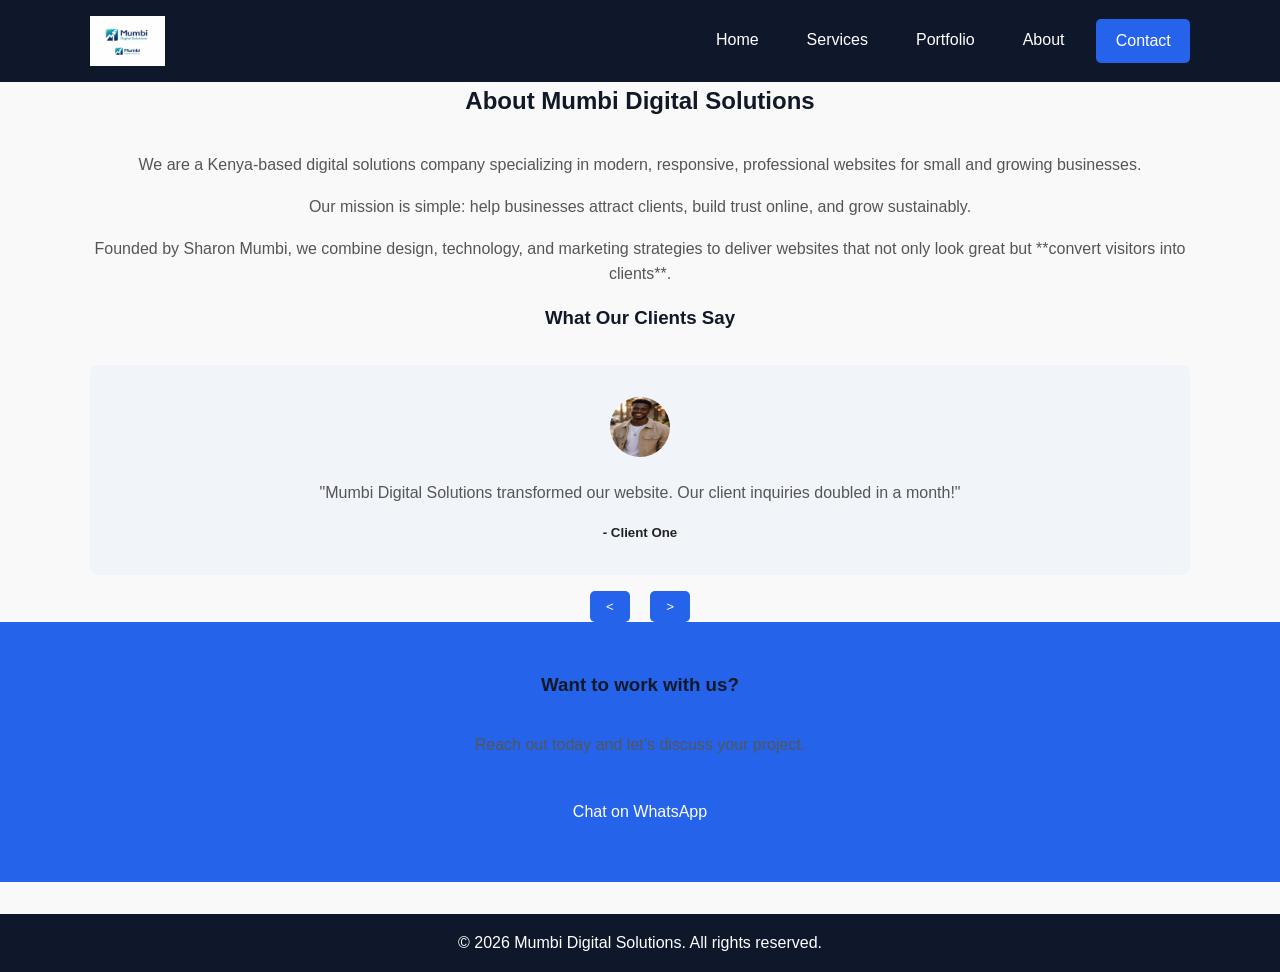
==== about.html @ a6c5daf5 "Add full static website for deployment" ====
<!DOCTYPE html>
<html lang="en">
<head>
  <meta charset="UTF-8">
  <meta name="viewport" content="width=device-width, initial-scale=1.0">
  <title>About Us | Mumbi Digital Solutions</title>
  <meta name="description" content="Learn more about Mumbi Digital Solutions, our mission, and how we help businesses attract clients with professional websites.">
  <link rel="stylesheet" href="assets/css/style.css">
</head>
<body>

  <!-- Header -->
  <header class="header">
    <div class="container">
      <h1 class="logo"><a href="index.html"><img src="assets/images/logo.png" alt="Mumbi Digital Solutions Logo"></a></h1>
      <nav>
        <a href="index.html">Home</a>
        <a href="services.html">Services</a>
        <a href="portfolio.html">Portfolio</a>
        <a href="about.html">About</a>
        <a href="contact.html" class="btn">Contact</a>
      </nav>
    </div>
  </header>

  <!-- About Section -->
  <section class="about">
    <div class="container">
      <h2>About Mumbi Digital Solutions</h2>
      <p>We are a Kenya-based digital solutions company specializing in modern, responsive, professional websites for small and growing businesses.</p>
      <p>Our mission is simple: help businesses attract clients, build trust online, and grow sustainably.</p>
      <p>Founded by Sharon Mumbi, we combine design, technology, and marketing strategies to deliver websites that not only look great but **convert visitors into clients**.</p>
    </div>
  </section>

  <!-- Testimonials Section -->
  <section class="testimonials">
    <div class="container">
      <h3>What Our Clients Say</h3>
      <div class="testimonial-slider">
        <div class="testimonial-slide">
          <img src="assets/images/kelvin.k.png" alt="Client Testimonial">
          <p>"Mumbi Digital Solutions transformed our website. Our client inquiries doubled in a month!"</p>
          <h5>- Client One</h5>
        </div>
        <div class="testimonial-slide">
          <img src="assets/images/Ann wanja.png" alt="Client Testimonial">
          <p>"Professional, fast, and exactly what we needed to grow our business online."</p>
          <h5>- Client Two</h5>
        </div>
        <div class="testimonial-slide">
          <img src="assets/images/Tamara tiara.jpg" alt="Client Testimonial">
          <p>"Highly recommended! Their website design helped us attract more customers immediately."</p>
          <h5>- Client Three</h5>
        </div>
      </div>
      <div class="testimonial-nav">
        <button class="prev-btn">&lt;</button>
        <button class="next-btn">&gt;</button>
      </div>
    </div>
  </section>

  <!-- CTA Section -->
  <section class="cta">
    <div class="container">
      <h3>Want to work with us?</h3>
      <p>Reach out today and let’s discuss your project.</p>
      <a href="https://wa.me/254755570096" target="_blank" class="btn btn-primary">Chat on WhatsApp</a>
    </div>
  </section>

  <!-- Footer -->
  <footer class="footer">
    <div class="container">
      <p>© 2026 Mumbi Digital Solutions. All rights reserved.</p>
    </div>
  </footer>

  <script src="assets/js/main.js"></script>
</body>
</html>
---- assets/css/style.css ----
/* ===== Reset & Global Styles ===== */
* {
  margin: 0;
  padding: 0;
  box-sizing: border-box;
  font-family: 'Arial', sans-serif;
}

body {
  line-height: 1.6;
  color: #222;
  background: #f9f9f9;
}

a {
  text-decoration: none;
  color: inherit;
}

.container {
  width: 90%;
  max-width: 1100px;
  margin: auto;
}

/* ===== Header ===== */
header {
  background: #0f172a;
  padding: 1rem 0;
}

header .container {
  display: flex;
  justify-content: space-between;
  align-items: center;
}

header .logo img {
  height: 50px;
  width: auto;
  display: block;
}

header nav {
  display: flex;
  gap: 1rem;
}

header nav a {
  color: #fff;
  padding: 0.5rem 1rem;
  transition: 0.3s;
}

header nav a:hover {
  background: #1e40af;
  border-radius: 5px;
}

/* ===== Buttons ===== */
.btn {
  padding: 0.6rem 1.2rem;
  background: #2563eb;
  color: #fff;
  border-radius: 5px;
  transition: 0.3s;
  display: inline-block;
}

.btn:hover {
  background: #1d4ed8;
}

/* ===== Hero Section ===== */
.modal {
  display: none;
  position: fixed;
  z-index: 999;
  left: 0;
  top: 0;
  width: 100%;
  height: 100%;
  overflow: auto;
  background-color: rgba(0,0,0,0.8);
}

.modal-content {
  margin: 10% auto;
  width: 80%;
  max-width: 800px;
  background: #000;
  padding: 1rem;
  border-radius: 8px;
}

.close {
  color: #fff;
  float: right;
  font-size: 2rem;
  cursor: pointer;
}


.hero {
  padding: 4rem 0;
  background: #f8fafc;
  text-align: center;
}

.hero h2 {
  font-size: 2.2rem;
  margin-bottom: 1rem;
}

.hero p {
  margin-bottom: 1.5rem;
  color: #555;
}

/* ===== Sections ===== */
section h2, section h3 {
  text-align: center;
  margin-bottom: 2rem;
  color: #111827;
}

section p {
  text-align: center;
  margin-bottom: 1rem;
  color: #555;
}

/* ===== Services ===== */
.services .service-grid {
  display: grid;
  grid-template-columns: repeat(auto-fit, minmax(250px, 1fr));
  gap: 1.5rem;
}

.services .service-card {
  background: #f1f5f9;
  padding: 1.5rem;
  border-radius: 8px;
  transition: transform 0.3s;
  text-align: center;
}

.services .service-card:hover {
  transform: translateY(-5px);
}

/* ===== Portfolio ===== */
.portfolio .portfolio-grid {
  display: grid;
  grid-template-columns: repeat(auto-fit, minmax(250px, 1fr));
  gap: 1.5rem;
}

.portfolio .portfolio-card {
  background: #fff;
  border-radius: 8px;
  overflow: hidden;
  text-align: center;
  box-shadow: 0 4px 8px rgba(0,0,0,0.05);
  transition: transform 0.3s;
}

.portfolio .portfolio-card img {
  width: 100%;
  display: block;
}

.portfolio .portfolio-card:hover {
  transform: translateY(-5px);
}

/* Testimonials Slider */
.testimonial-slider {
  display: flex;
  overflow: hidden;
  scroll-behavior: smooth;
}

.testimonial-slide {
  min-width: 100%;
  flex-shrink: 0;
  background: #f1f5f9;
  padding: 2rem;
  border-radius: 8px;
  margin-right: 1rem;
  text-align: center;
  transition: transform 0.5s ease;
}

.testimonial-slide img {
  width: 60px;
  height: 60px;
  border-radius: 50%;
  margin-bottom: 1rem;
}

.testimonial-nav {
  text-align: center;
  margin-top: 1rem;
}

.testimonial-nav button {
  padding: 0.5rem 1rem;
  margin: 0 0.5rem;
  border: none;
  background: #2563eb;
  color: #fff;
  border-radius: 5px;
  cursor: pointer;
}

.testimonial-nav button:hover {
  background: #1d4ed8;
}


/* ===== CTA ===== */
.cta {
  background: #2563eb;
  color: #fff;
  padding: 3rem 0;
  text-align: center;
}

.cta a.btn {
  margin-top: 1rem;
}

/* ===== Contact Form ===== */
.contact-form {
  max-width: 600px;
  margin: 2rem auto 0;
  display: flex;
  flex-direction: column;
  gap: 1rem;
}

.contact-form input,
.contact-form textarea {
  padding: 0.8rem;
  border: 1px solid #ddd;
  border-radius: 5px;
  font-size: 1rem;
}

.contact-form button {
  align-self: flex-start;
}

/* ===== Footer ===== */
footer {
  background: #0f172a;
  color: #fff;
  text-align: center;
  padding: 1rem 0;
  margin-top: 2rem;
}

/* ===== Responsive ===== */
@media (max-width: 768px) {
  header .container {
    flex-direction: column;
    align-items: flex-start;
    gap: 1rem;
  }

  header nav {
    flex-wrap: wrap;
  }

  .hero h2 {
    font-size: 1.8rem;
  }
}
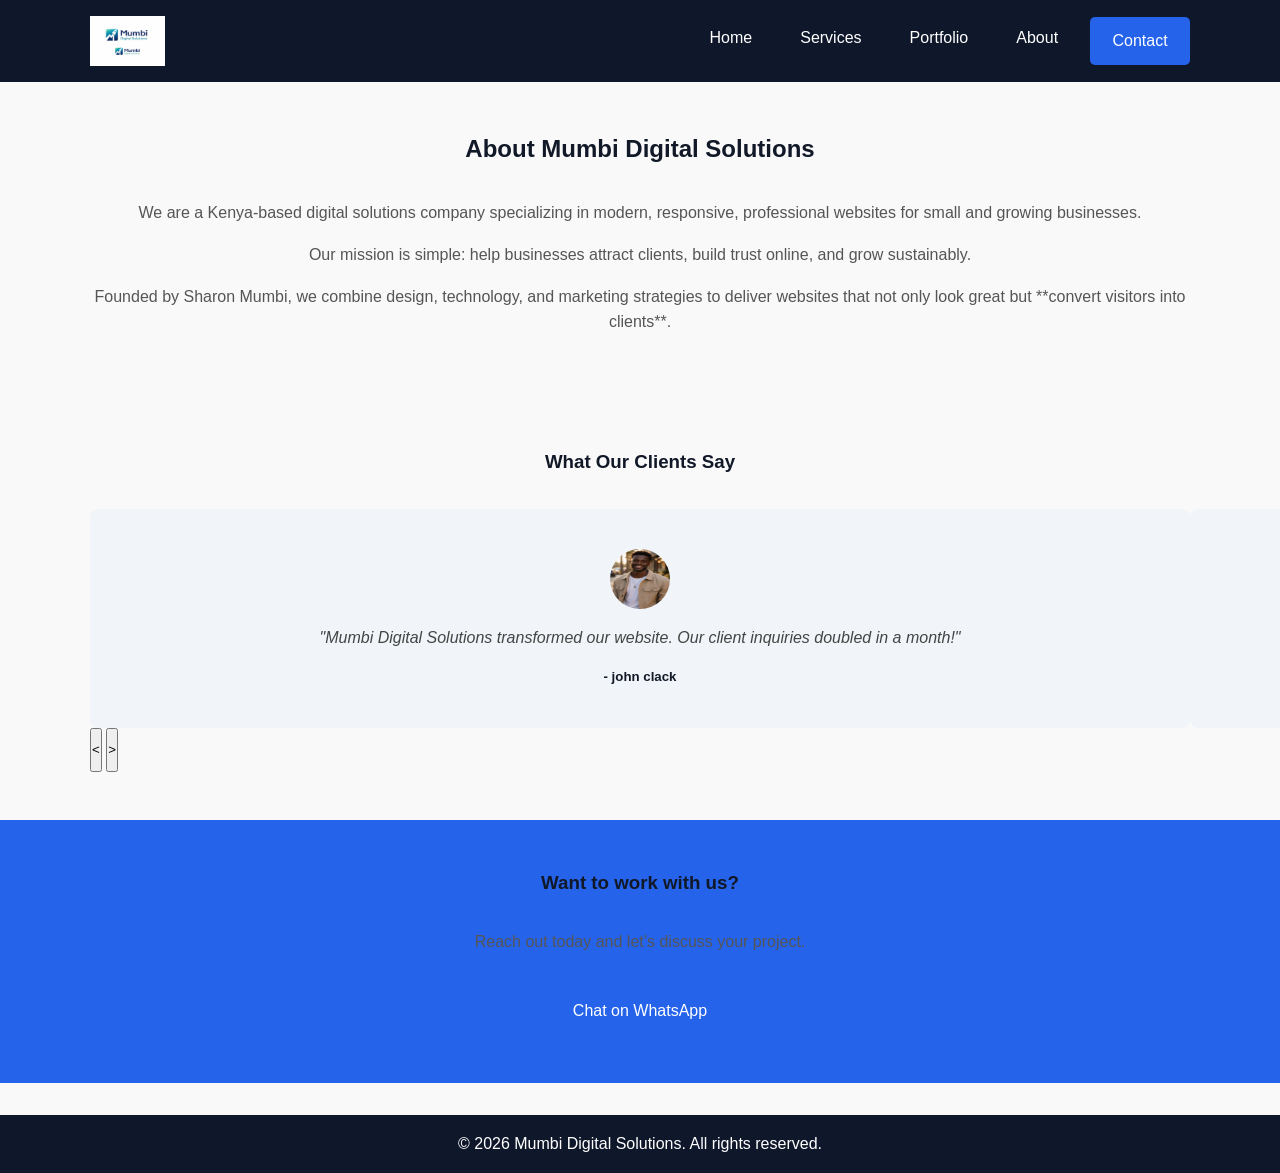
==== commit 8a5ec48f: "Improve mobile responsiveness, testimonial slider,contact form and update client names" ====
--- a/about.html
+++ b/about.html
@@ -41,17 +41,17 @@
         <div class="testimonial-slide">
           <img src="assets/images/kelvin.k.png" alt="Client Testimonial">
           <p>"Mumbi Digital Solutions transformed our website. Our client inquiries doubled in a month!"</p>
-          <h5>- Client One</h5>
+          <h5>- john clack</h5>
         </div>
         <div class="testimonial-slide">
           <img src="assets/images/Ann wanja.png" alt="Client Testimonial">
           <p>"Professional, fast, and exactly what we needed to grow our business online."</p>
-          <h5>- Client Two</h5>
+          <h5>- Christine Kally</h5>
         </div>
         <div class="testimonial-slide">
           <img src="assets/images/Tamara tiara.jpg" alt="Client Testimonial">
           <p>"Highly recommended! Their website design helped us attract more customers immediately."</p>
-          <h5>- Client Three</h5>
+          <h5>- Ann Wanja</h5>
         </div>
       </div>
       <div class="testimonial-nav">
--- a/assets/css/style.css
+++ b/assets/css/style.css
@@ -1,4 +1,6 @@
-/* ===== Reset & Global Styles ===== */
+/* =====================================================
+   Reset & Global Styles
+===================================================== */
 * {
   margin: 0;
   padding: 0;
@@ -10,6 +12,7 @@
   line-height: 1.6;
   color: #222;
   background: #f9f9f9;
+  overflow-x: hidden;
 }
 
 a {
@@ -17,13 +20,29 @@
   color: inherit;
 }
 
+img {
+  max-width: 100%;
+  height: auto;
+  display: block;
+}
+
+a,
+button {
+  min-height: 44px;
+}
+
+/* =====================================================
+   Layout Container
+===================================================== */
 .container {
   width: 90%;
   max-width: 1100px;
   margin: auto;
 }
 
-/* ===== Header ===== */
+/* =====================================================
+   Header
+===================================================== */
 header {
   background: #0f172a;
   padding: 1rem 0;
@@ -38,7 +57,6 @@
 header .logo img {
   height: 50px;
   width: auto;
-  display: block;
 }
 
 header nav {
@@ -49,45 +67,48 @@
 header nav a {
   color: #fff;
   padding: 0.5rem 1rem;
-  transition: 0.3s;
+  border-radius: 5px;
+  transition: background 0.3s;
 }
 
 header nav a:hover {
   background: #1e40af;
+}
+
+/* =====================================================
+   Buttons
+===================================================== */
+.btn {
+  padding: 0.7rem 1.4rem;
+  background: #2563eb;
+  color: #fff;
   border-radius: 5px;
-}
-
-/* ===== Buttons ===== */
-.btn {
-  padding: 0.6rem 1.2rem;
-  background: #2563eb;
-  color: #fff;
-  border-radius: 5px;
-  transition: 0.3s;
+  transition: background 0.3s;
   display: inline-block;
+  text-align: center;
 }
 
 .btn:hover {
   background: #1d4ed8;
 }
 
-/* ===== Hero Section ===== */
+/* =====================================================
+   Modal
+===================================================== */
 .modal {
   display: none;
   position: fixed;
+  inset: 0;
   z-index: 999;
-  left: 0;
-  top: 0;
-  width: 100%;
-  height: 100%;
-  overflow: auto;
-  background-color: rgba(0,0,0,0.8);
+  background-color: rgba(0, 0, 0, 0.8);
 }
 
 .modal-content {
   margin: 10% auto;
-  width: 80%;
+  width: 90%;
   max-width: 800px;
+  max-height: 80vh;
+  overflow-y: auto;
   background: #000;
   padding: 1rem;
   border-radius: 8px;
@@ -100,7 +121,9 @@
   cursor: pointer;
 }
 
-
+/* =====================================================
+   Hero Section
+===================================================== */
 .hero {
   padding: 4rem 0;
   background: #f8fafc;
@@ -117,8 +140,15 @@
   color: #555;
 }
 
-/* ===== Sections ===== */
-section h2, section h3 {
+/* =====================================================
+   Section Defaults
+===================================================== */
+section {
+  padding: 3rem 0;
+}
+
+section h2,
+section h3 {
   text-align: center;
   margin-bottom: 2rem;
   color: #111827;
@@ -130,7 +160,9 @@
   color: #555;
 }
 
-/* ===== Services ===== */
+/* =====================================================
+   Services
+===================================================== */
 .services .service-grid {
   display: grid;
   grid-template-columns: repeat(auto-fit, minmax(250px, 1fr));
@@ -141,15 +173,17 @@
   background: #f1f5f9;
   padding: 1.5rem;
   border-radius: 8px;
+  text-align: center;
   transition: transform 0.3s;
-  text-align: center;
 }
 
 .services .service-card:hover {
   transform: translateY(-5px);
 }
 
-/* ===== Portfolio ===== */
+/* =====================================================
+   Portfolio
+===================================================== */
 .portfolio .portfolio-grid {
   display: grid;
   grid-template-columns: repeat(auto-fit, minmax(250px, 1fr));
@@ -161,65 +195,58 @@
   border-radius: 8px;
   overflow: hidden;
   text-align: center;
-  box-shadow: 0 4px 8px rgba(0,0,0,0.05);
+  box-shadow: 0 4px 8px rgba(0, 0, 0, 0.05);
   transition: transform 0.3s;
-}
-
-.portfolio .portfolio-card img {
-  width: 100%;
-  display: block;
 }
 
 .portfolio .portfolio-card:hover {
   transform: translateY(-5px);
 }
 
-/* Testimonials Slider */
+\/* =====================================================
+   Testimonials
+===================================================== */
+.testimonials {
+  overflow: hidden;
+}
+
 .testimonial-slider {
   display: flex;
-  overflow: hidden;
-  scroll-behavior: smooth;
+  width: 100%;
+  transition: transform 0.6s ease-in-out;
 }
 
 .testimonial-slide {
   min-width: 100%;
   flex-shrink: 0;
   background: #f1f5f9;
-  padding: 2rem;
+  padding: 2.5rem 2rem;
   border-radius: 8px;
-  margin-right: 1rem;
-  text-align: center;
-  transition: transform 0.5s ease;
+  text-align: center;
 }
 
 .testimonial-slide img {
   width: 60px;
   height: 60px;
   border-radius: 50%;
+  margin: 0 auto 1rem;
+}
+
+.testimonial-slide p {
+  font-style: italic;
+  color: #444;
   margin-bottom: 1rem;
 }
 
-.testimonial-nav {
-  text-align: center;
-  margin-top: 1rem;
-}
-
-.testimonial-nav button {
-  padding: 0.5rem 1rem;
-  margin: 0 0.5rem;
-  border: none;
-  background: #2563eb;
-  color: #fff;
-  border-radius: 5px;
-  cursor: pointer;
-}
-
-.testimonial-nav button:hover {
-  background: #1d4ed8;
-}
-
-
-/* ===== CTA ===== */
+.testimonial-slide h5 {
+  color: #111827;
+  font-weight: 600;
+}
+
+
+/* =====================================================
+   CTA
+===================================================== */
 .cta {
   background: #2563eb;
   color: #fff;
@@ -227,11 +254,13 @@
   text-align: center;
 }
 
-.cta a.btn {
+.cta .btn {
   margin-top: 1rem;
 }
 
-/* ===== Contact Form ===== */
+/* =====================================================
+   Contact Form
+===================================================== */
 .contact-form {
   max-width: 600px;
   margin: 2rem auto 0;
@@ -242,7 +271,7 @@
 
 .contact-form input,
 .contact-form textarea {
-  padding: 0.8rem;
+  padding: 0.9rem;
   border: 1px solid #ddd;
   border-radius: 5px;
   font-size: 1rem;
@@ -252,7 +281,9 @@
   align-self: flex-start;
 }
 
-/* ===== Footer ===== */
+/* =====================================================
+   Footer
+===================================================== */
 footer {
   background: #0f172a;
   color: #fff;
@@ -261,19 +292,54 @@
   margin-top: 2rem;
 }
 
-/* ===== Responsive ===== */
+/* =====================================================
+   Mobile Responsive
+===================================================== */
 @media (max-width: 768px) {
+
   header .container {
     flex-direction: column;
-    align-items: flex-start;
     gap: 1rem;
+    text-align: center;
   }
 
   header nav {
-    flex-wrap: wrap;
+    width: 100%;
+    flex-direction: column;
+    gap: 0.5rem;
+  }
+
+  header nav a {
+    width: 100%;
+  }
+
+  .hero {
+    padding: 3rem 1rem;
   }
 
   .hero h2 {
-    font-size: 1.8rem;
-  }
-}
+    font-size: 1.7rem;
+    line-height: 1.3;
+  }
+
+  .btn {
+    width: 100%;
+  }
+
+  section {
+    padding: 2rem 1rem;
+  }
+
+  .testimonial-slide {
+    padding: 1.5rem 1rem;
+  }
+
+  .contact-form {
+    padding: 0 1rem;
+  }
+
+  .contact-form button {
+    width: 100%;
+    align-self: stretch;
+  }
+}
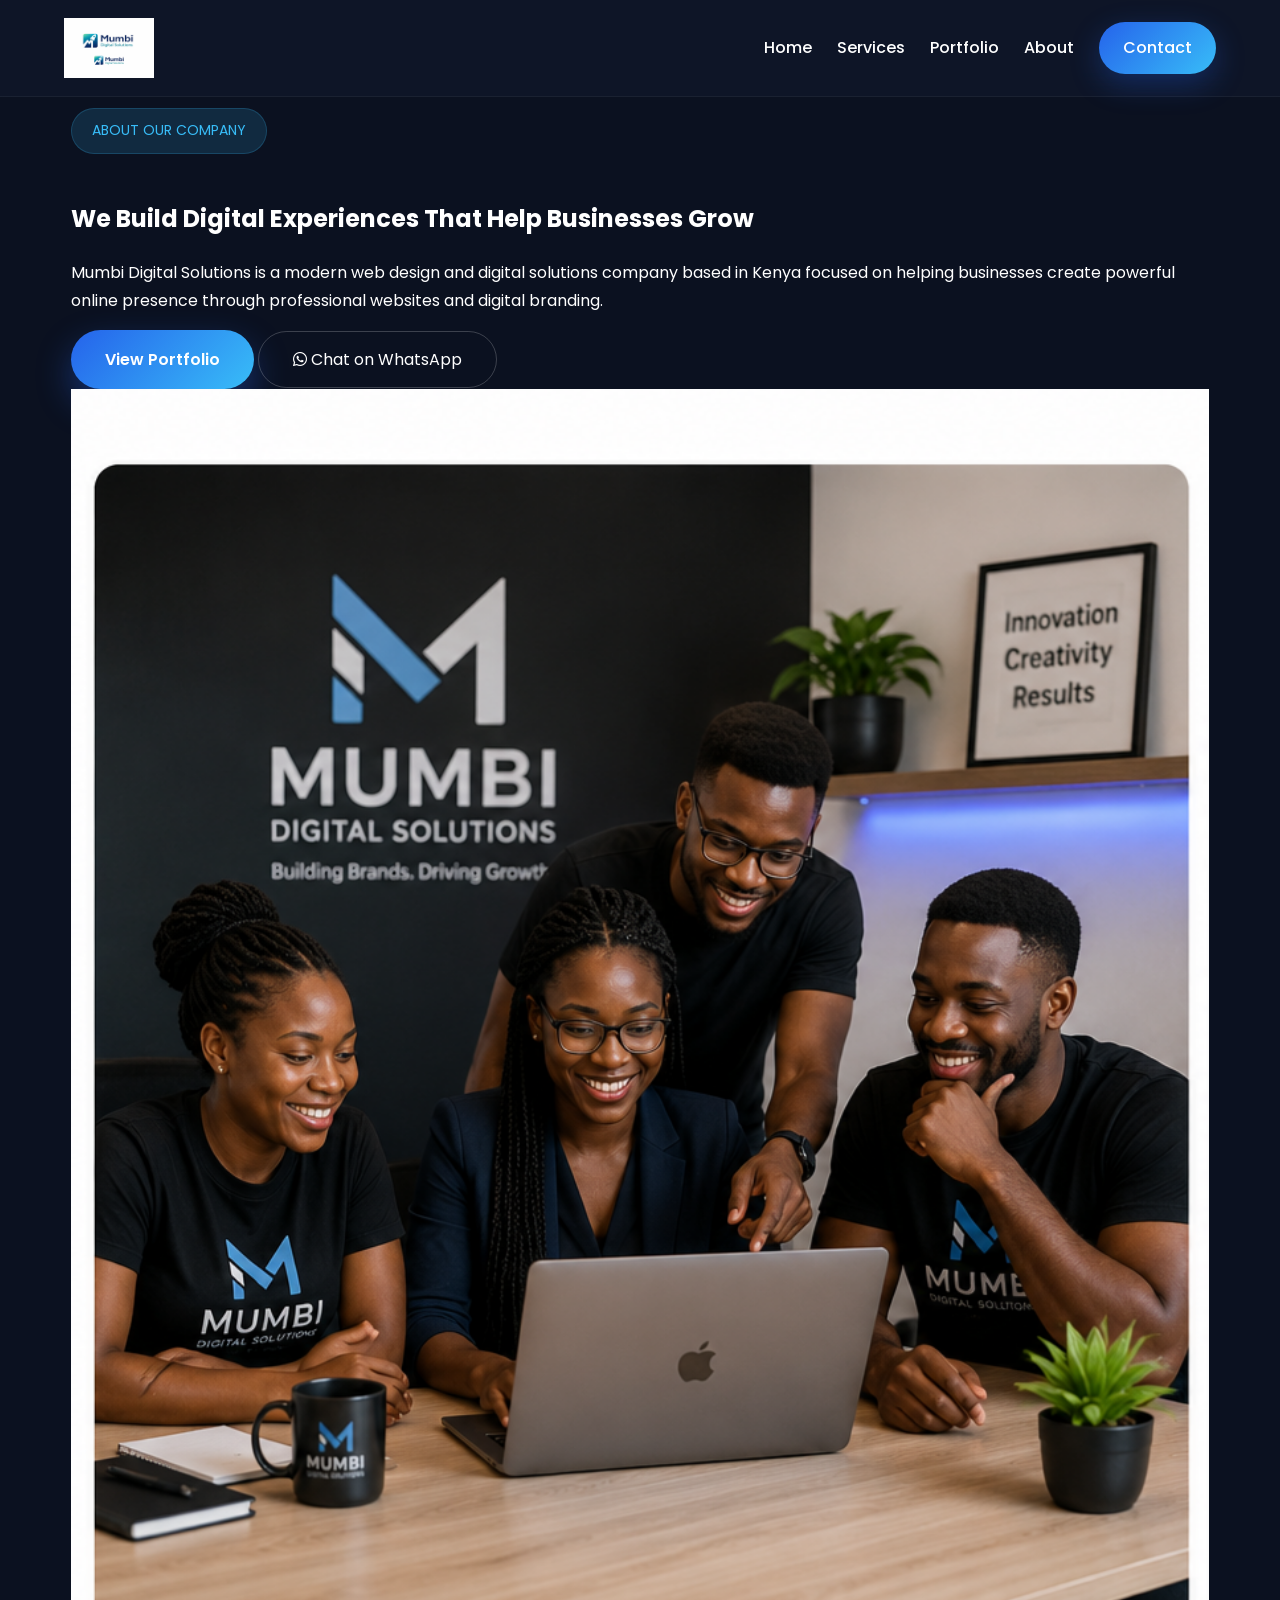
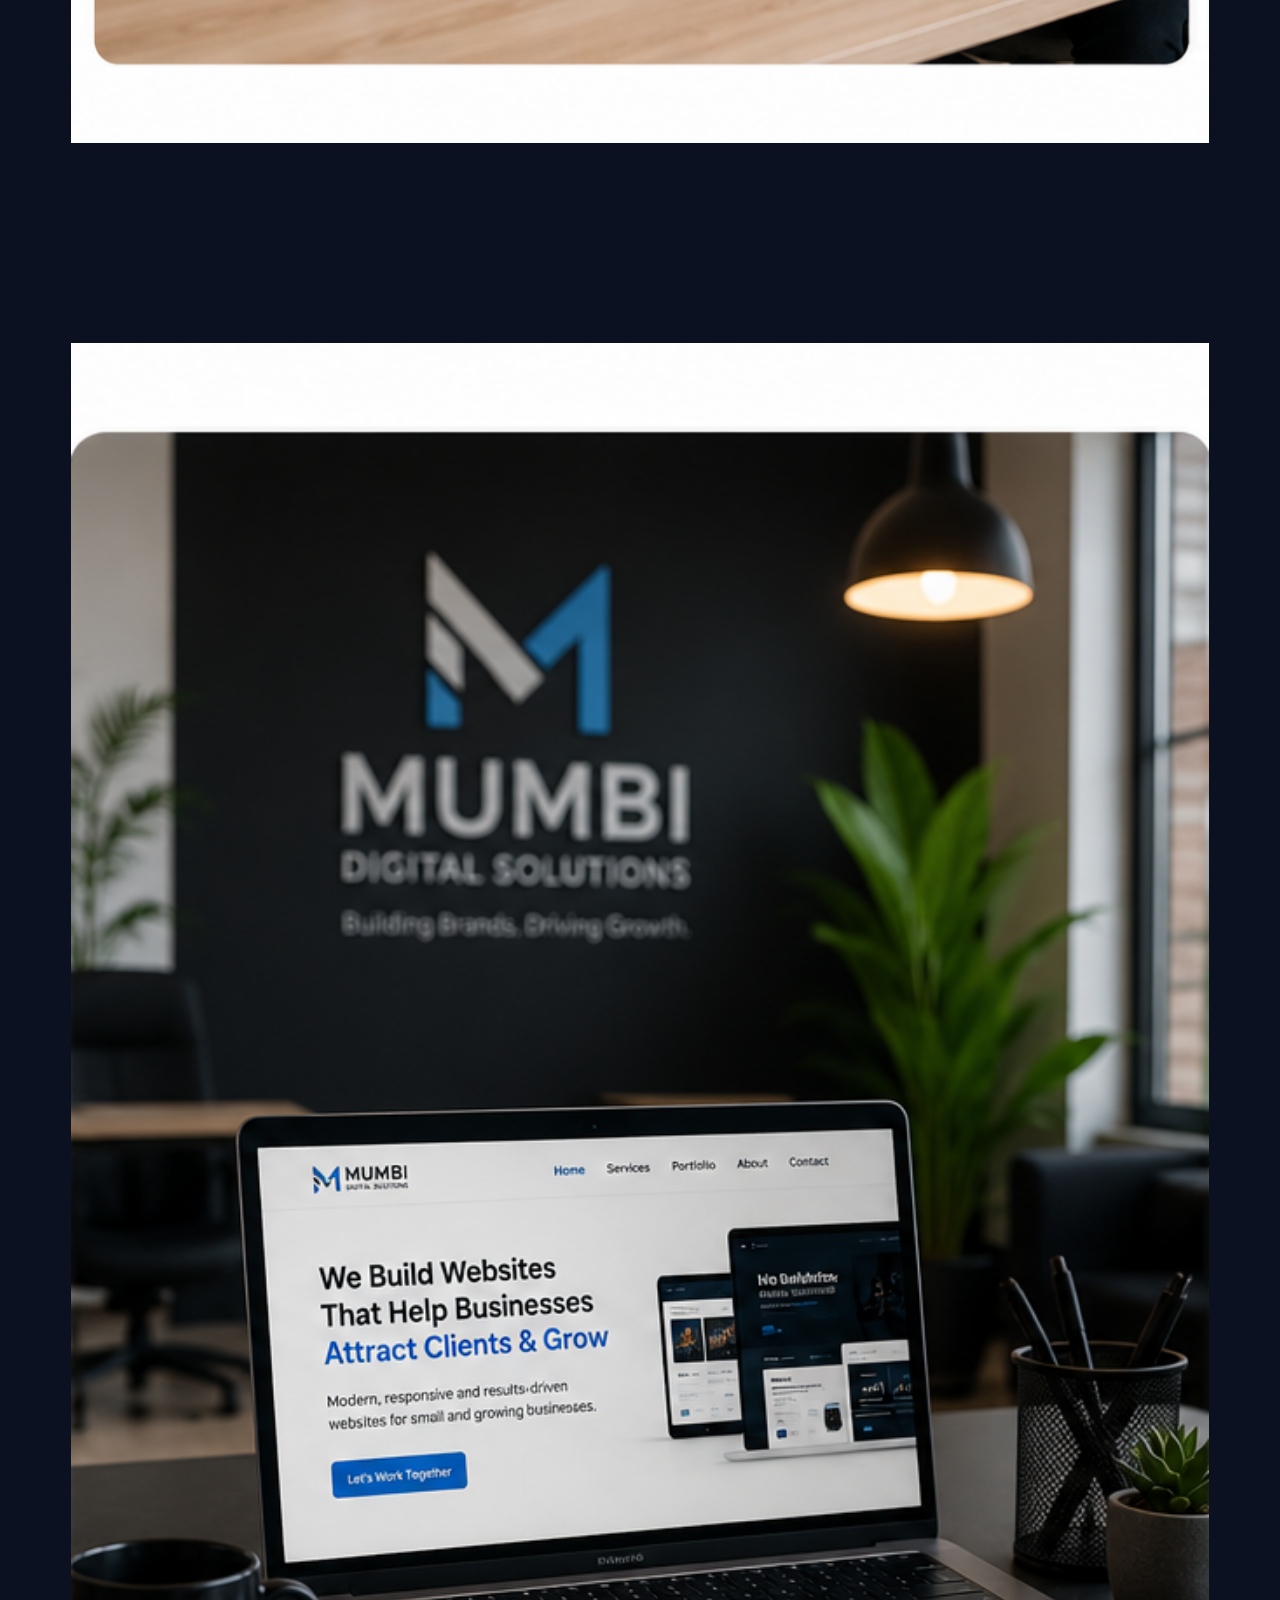
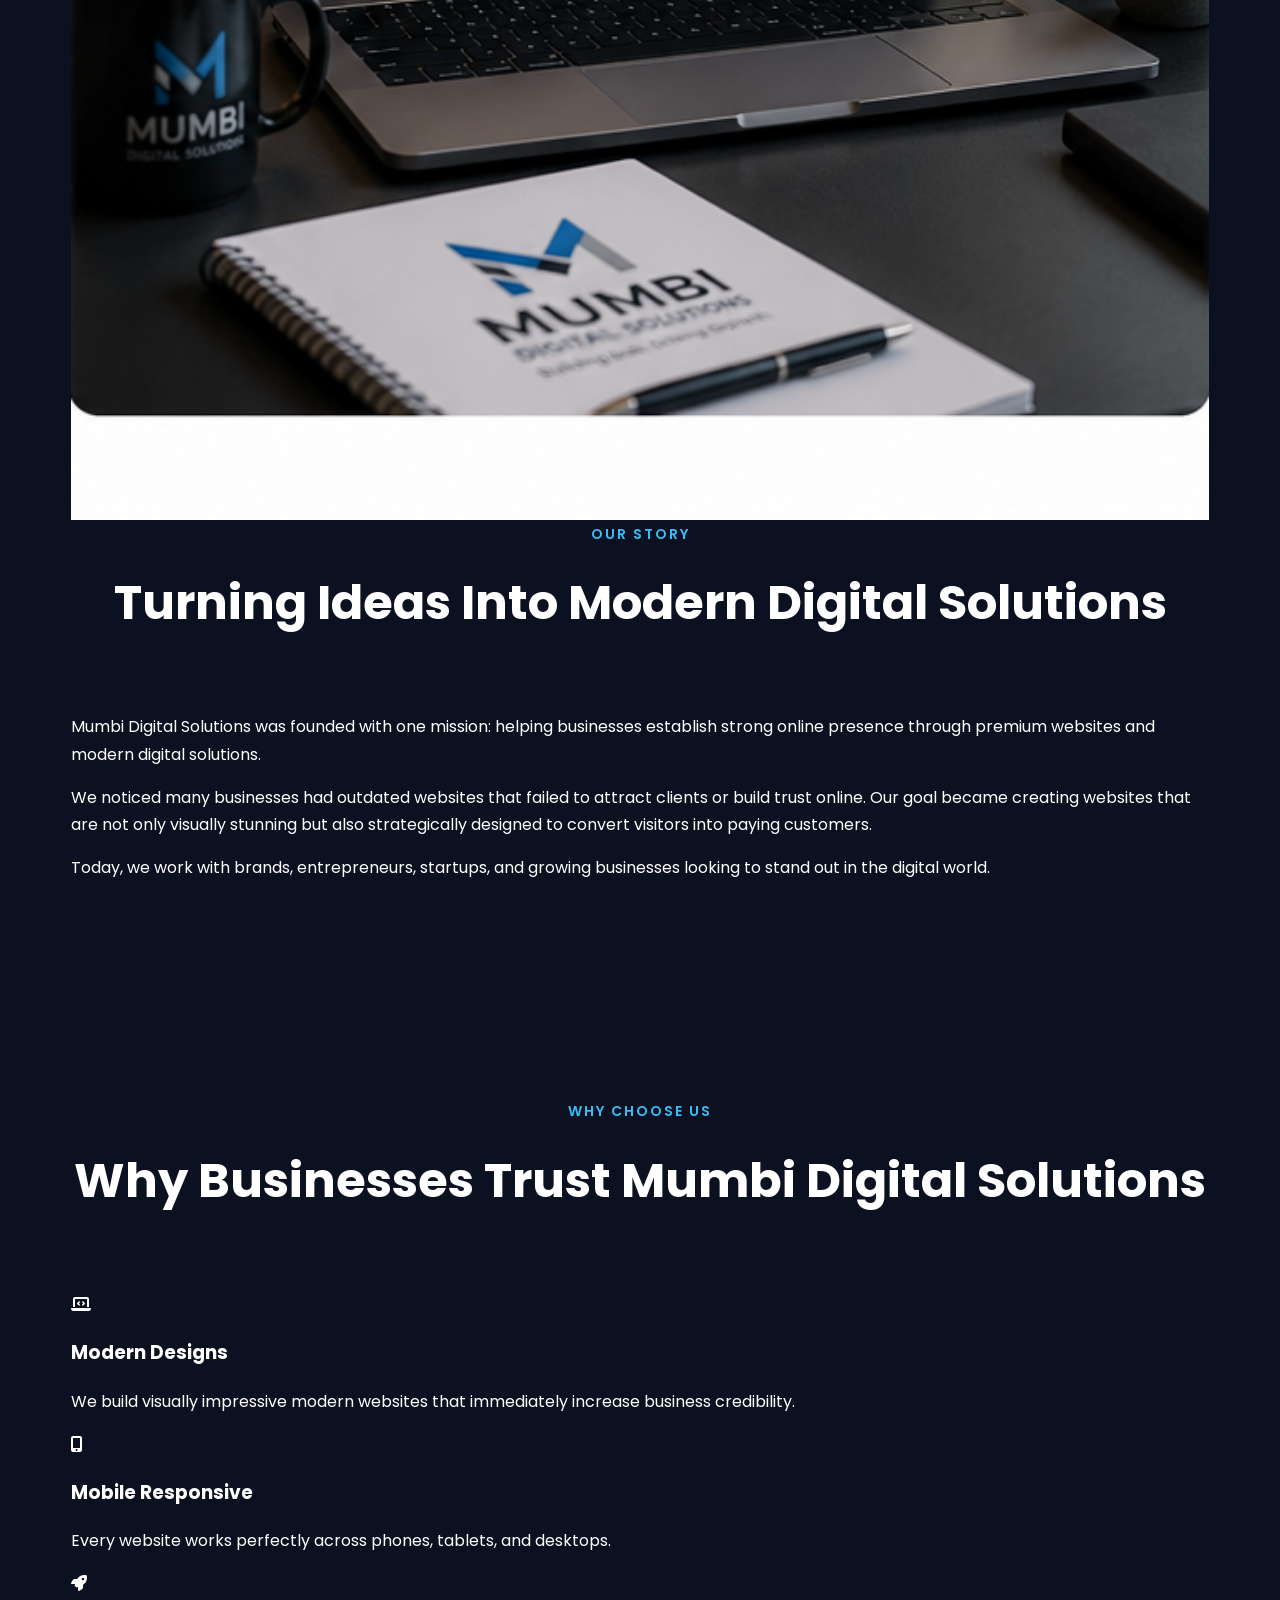
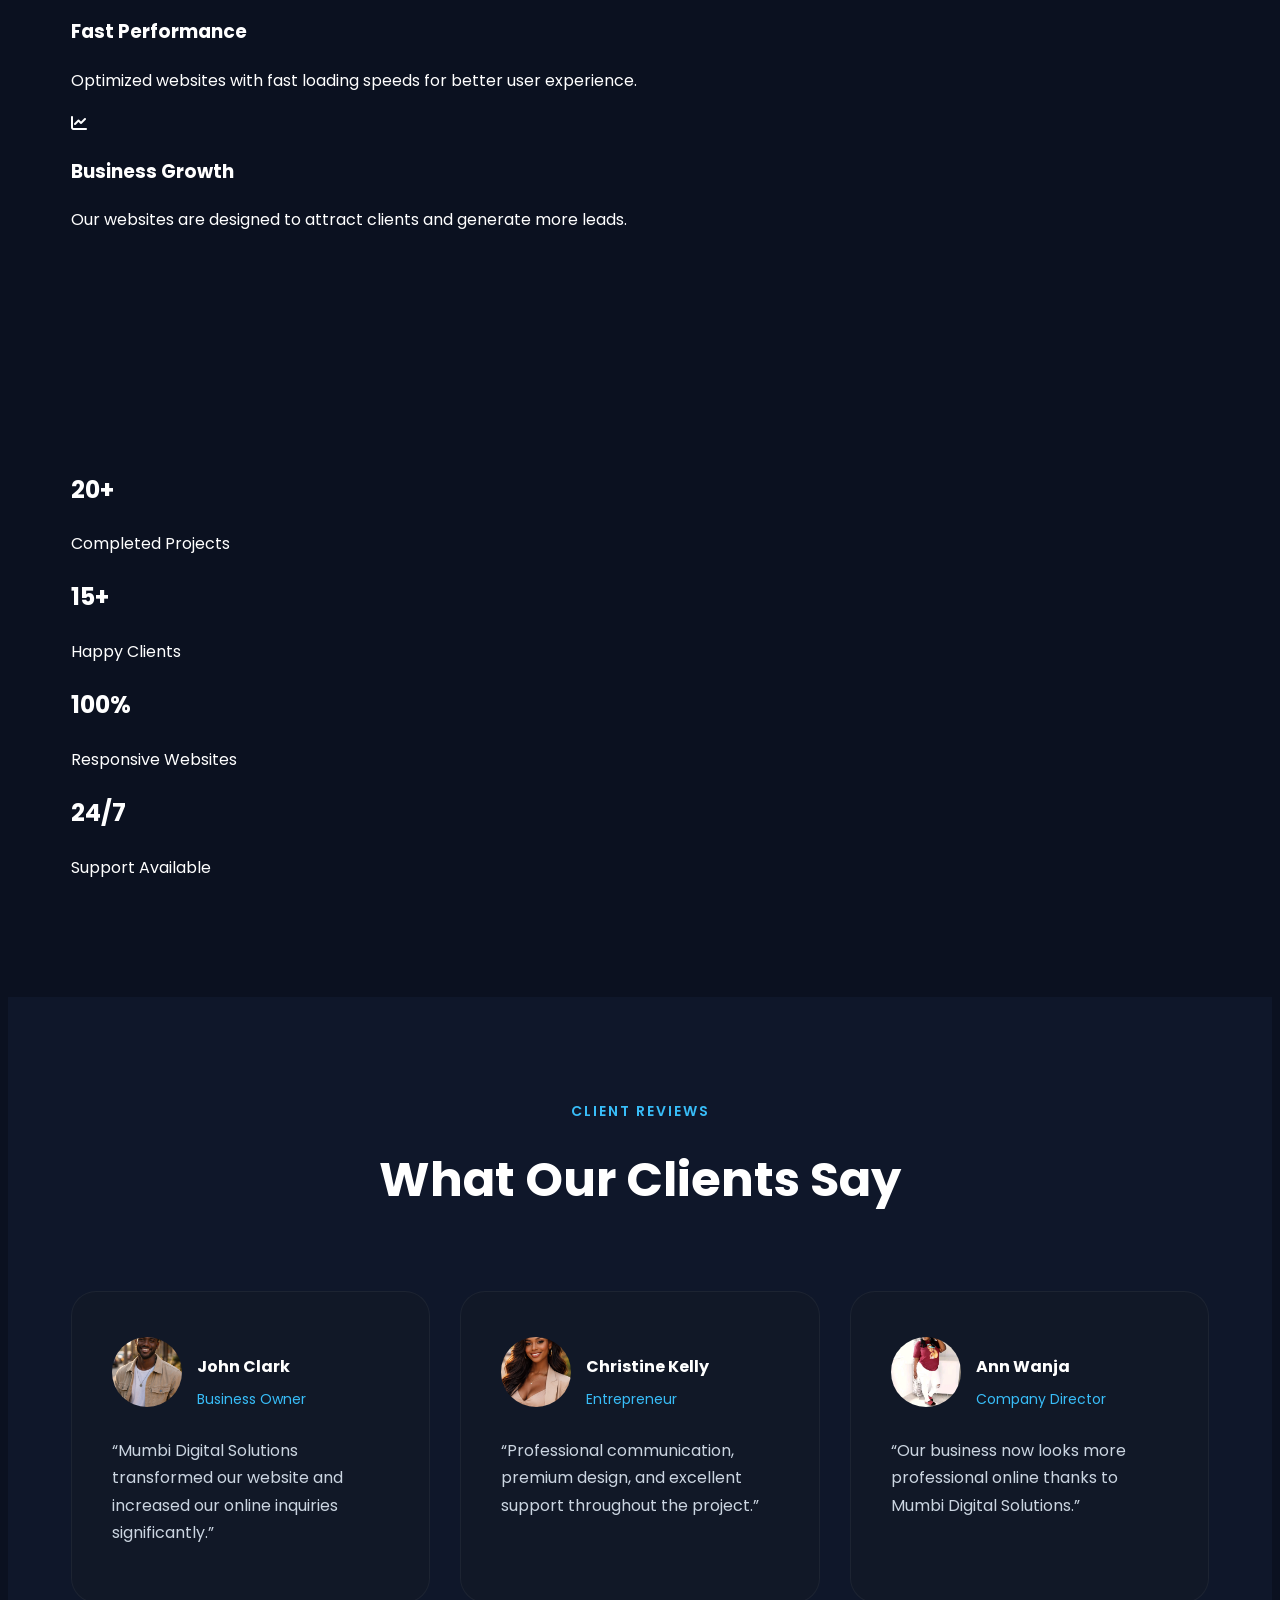
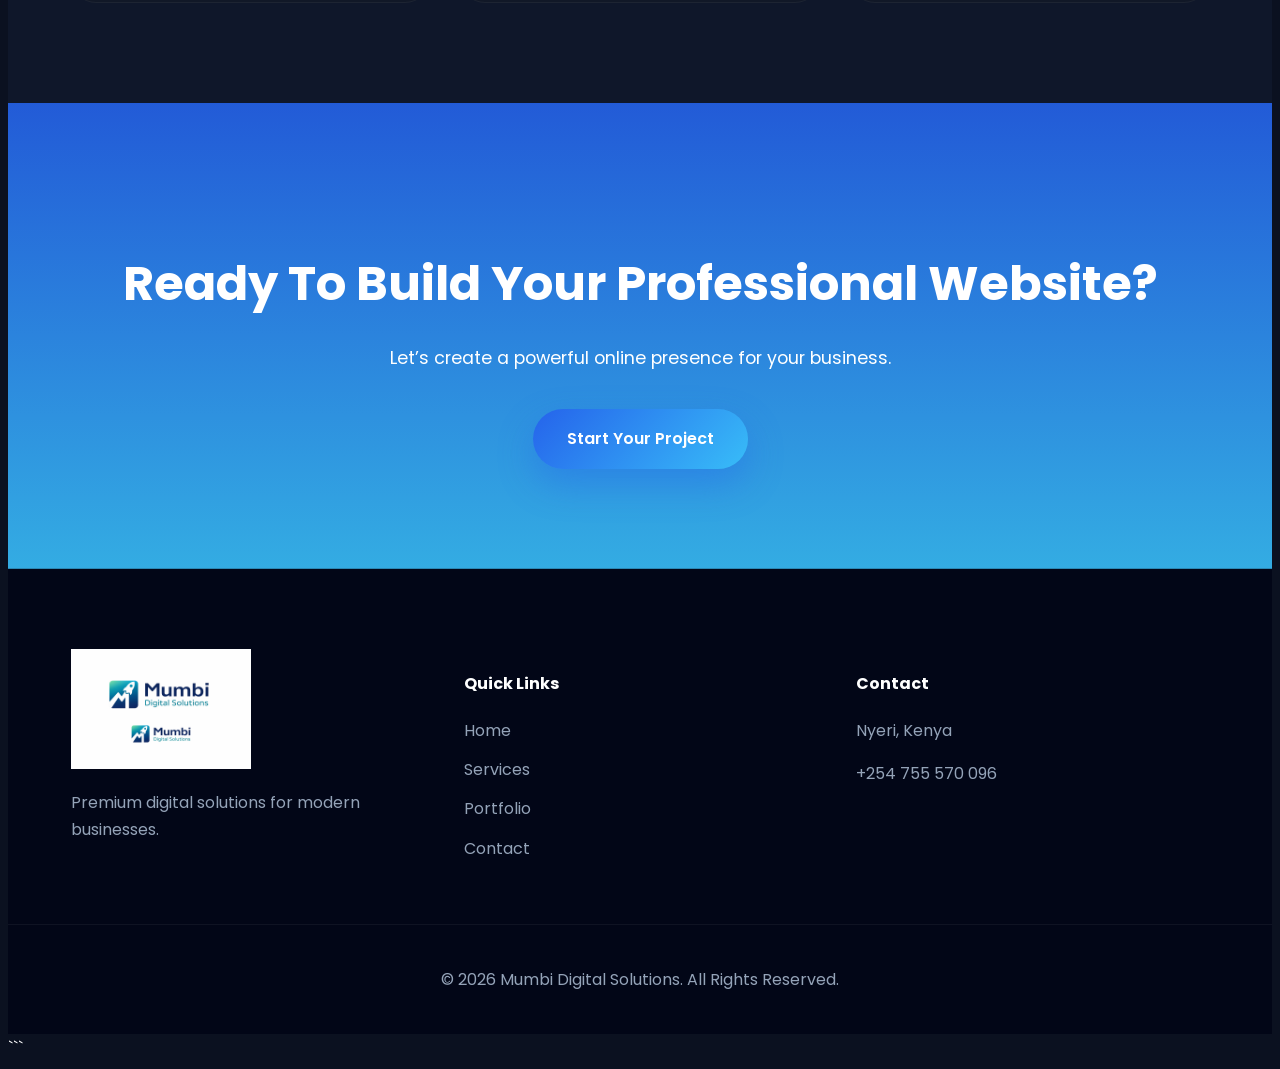
==== commit 59bde8ce: "Complete premium redesign for Mumbi Digital Solutions website" ====
--- a/about.html
+++ b/about.html
@@ -1,82 +1,444 @@
 <!DOCTYPE html>
 <html lang="en">
 <head>
+
   <meta charset="UTF-8">
   <meta name="viewport" content="width=device-width, initial-scale=1.0">
+
   <title>About Us | Mumbi Digital Solutions</title>
-  <meta name="description" content="Learn more about Mumbi Digital Solutions, our mission, and how we help businesses attract clients with professional websites.">
+
+  <meta name="description"
+  content="Learn more about Mumbi Digital Solutions — a modern digital agency helping businesses grow with premium websites and digital solutions.">
+
+  <!-- CSS -->
   <link rel="stylesheet" href="assets/css/style.css">
+
+  <!-- Google Fonts -->
+  <link rel="preconnect" href="https://fonts.googleapis.com">
+  <link rel="preconnect" href="https://fonts.gstatic.com" crossorigin>
+
+  <link href="https://fonts.googleapis.com/css2?family=Poppins:wght@300;400;500;600;700;800&display=swap" rel="stylesheet">
+
+  <!-- Font Awesome -->
+  <link rel="stylesheet"
+  href="https://cdnjs.cloudflare.com/ajax/libs/font-awesome/6.5.1/css/all.min.css">
+
 </head>
+
 <body>
 
-  <!-- Header -->
-  <header class="header">
-    <div class="container">
-      <h1 class="logo"><a href="index.html"><img src="assets/images/logo.png" alt="Mumbi Digital Solutions Logo"></a></h1>
-      <nav>
-        <a href="index.html">Home</a>
-        <a href="services.html">Services</a>
-        <a href="portfolio.html">Portfolio</a>
-        <a href="about.html">About</a>
-        <a href="contact.html" class="btn">Contact</a>
-      </nav>
-    </div>
-  </header>
-
-  <!-- About Section -->
-  <section class="about">
-    <div class="container">
-      <h2>About Mumbi Digital Solutions</h2>
-      <p>We are a Kenya-based digital solutions company specializing in modern, responsive, professional websites for small and growing businesses.</p>
-      <p>Our mission is simple: help businesses attract clients, build trust online, and grow sustainably.</p>
-      <p>Founded by Sharon Mumbi, we combine design, technology, and marketing strategies to deliver websites that not only look great but **convert visitors into clients**.</p>
-    </div>
-  </section>
-
-  <!-- Testimonials Section -->
-  <section class="testimonials">
-    <div class="container">
-      <h3>What Our Clients Say</h3>
-      <div class="testimonial-slider">
-        <div class="testimonial-slide">
-          <img src="assets/images/kelvin.k.png" alt="Client Testimonial">
-          <p>"Mumbi Digital Solutions transformed our website. Our client inquiries doubled in a month!"</p>
-          <h5>- john clack</h5>
+<!-- ===================================================
+     HEADER
+=================================================== -->
+<header class="header">
+
+  <div class="container nav-container">
+
+    <div class="logo">
+      <a href="index.html">
+        <img src="assets/images/logo.png"
+        alt="Mumbi Digital Solutions Logo">
+      </a>
+    </div>
+
+    <nav class="navbar">
+      <a href="index.html">Home</a>
+      <a href="services.html">Services</a>
+      <a href="portfolio.html">Portfolio</a>
+      <a href="about.html" class="active">About</a>
+      <a href="contact.html" class="nav-btn">Contact</a>
+    </nav>
+
+  </div>
+
+</header>
+
+
+<!-- ===================================================
+     ABOUT HERO
+=================================================== -->
+<section class="about-hero">
+
+  <div class="container about-hero-content">
+
+    <div class="about-text">
+
+      <span class="hero-tag">
+        ABOUT OUR COMPANY
+      </span>
+
+      <h1>
+        We Build Digital Experiences
+        That Help Businesses Grow
+      </h1>
+
+      <p>
+        Mumbi Digital Solutions is a modern web design and digital solutions company based in Kenya focused on helping businesses create powerful online presence through professional websites and digital branding.
+      </p>
+
+      <div class="about-buttons">
+
+        <a href="portfolio.html" class="btn-primary">
+          View Portfolio
+        </a>
+
+        <a href="https://wa.me/254755570096"
+        target="_blank"
+        class="btn-secondary">
+
+          <i class="fa-brands fa-whatsapp"></i>
+          Chat on WhatsApp
+
+        </a>
+
+      </div>
+
+    </div>
+
+
+    <div class="about-image">
+      <img src="assets/images/imageB.png"
+      alt="About Mumbi Digital Solutions">
+    </div>
+
+  </div>
+
+</section>
+
+
+<!-- ===================================================
+     COMPANY STORY
+=================================================== -->
+<section class="company-story">
+
+  <div class="container story-container">
+
+    <div class="story-image">
+      <img src="assets/images/imageC.png"
+      alt="Mumbi Digital Solutions Team">
+    </div>
+
+
+    <div class="story-text">
+
+      <div class="section-title left-align">
+
+        <span>OUR STORY</span>
+
+        <h2>
+          Turning Ideas Into Modern Digital Solutions
+        </h2>
+
+      </div>
+
+      <p>
+        Mumbi Digital Solutions was founded with one mission:
+        helping businesses establish strong online presence through premium websites and modern digital solutions.
+      </p>
+
+      <p>
+        We noticed many businesses had outdated websites that failed to attract clients or build trust online. Our goal became creating websites that are not only visually stunning but also strategically designed to convert visitors into paying customers.
+      </p>
+
+      <p>
+        Today, we work with brands, entrepreneurs, startups, and growing businesses looking to stand out in the digital world.
+      </p>
+
+    </div>
+
+  </div>
+
+</section>
+
+
+<!-- ===================================================
+     WHY CHOOSE US
+=================================================== -->
+<section class="why-us">
+
+  <div class="container">
+
+    <div class="section-title">
+
+      <span>WHY CHOOSE US</span>
+
+      <h2>
+        Why Businesses Trust Mumbi Digital Solutions
+      </h2>
+
+    </div>
+
+
+    <div class="why-grid">
+
+      <!-- BOX 1 -->
+      <div class="why-card">
+
+        <i class="fa-solid fa-laptop-code"></i>
+
+        <h3>Modern Designs</h3>
+
+        <p>
+          We build visually impressive modern websites that immediately increase business credibility.
+        </p>
+
+      </div>
+
+
+      <!-- BOX 2 -->
+      <div class="why-card">
+
+        <i class="fa-solid fa-mobile-screen-button"></i>
+
+        <h3>Mobile Responsive</h3>
+
+        <p>
+          Every website works perfectly across phones, tablets, and desktops.
+        </p>
+
+      </div>
+
+
+      <!-- BOX 3 -->
+      <div class="why-card">
+
+        <i class="fa-solid fa-rocket"></i>
+
+        <h3>Fast Performance</h3>
+
+        <p>
+          Optimized websites with fast loading speeds for better user experience.
+        </p>
+
+      </div>
+
+
+      <!-- BOX 4 -->
+      <div class="why-card">
+
+        <i class="fa-solid fa-chart-line"></i>
+
+        <h3>Business Growth</h3>
+
+        <p>
+          Our websites are designed to attract clients and generate more leads.
+        </p>
+
+      </div>
+
+    </div>
+
+  </div>
+
+</section>
+
+
+<!-- ===================================================
+     COMPANY STATS
+=================================================== -->
+<section class="company-stats">
+
+  <div class="container stats-container">
+
+    <div class="stat-box">
+      <h2>20+</h2>
+      <p>Completed Projects</p>
+    </div>
+
+    <div class="stat-box">
+      <h2>15+</h2>
+      <p>Happy Clients</p>
+    </div>
+
+    <div class="stat-box">
+      <h2>100%</h2>
+      <p>Responsive Websites</p>
+    </div>
+
+    <div class="stat-box">
+      <h2>24/7</h2>
+      <p>Support Available</p>
+    </div>
+
+  </div>
+
+</section>
+
+
+<!-- ===================================================
+     TESTIMONIALS
+=================================================== -->
+<section class="testimonials">
+
+  <div class="container">
+
+    <div class="section-title">
+
+      <span>CLIENT REVIEWS</span>
+
+      <h2>What Our Clients Say</h2>
+
+    </div>
+
+
+    <div class="testimonial-grid">
+
+      <!-- CARD 1 -->
+      <div class="testimonial-card">
+
+        <div class="client-info">
+
+          <img src="assets/images/kelvin.k.png"
+          alt="Client">
+
+          <div>
+            <h4>John Clark</h4>
+            <span>Business Owner</span>
+          </div>
+
         </div>
-        <div class="testimonial-slide">
-          <img src="assets/images/Ann wanja.png" alt="Client Testimonial">
-          <p>"Professional, fast, and exactly what we needed to grow our business online."</p>
-          <h5>- Christine Kally</h5>
+
+        <p>
+          “Mumbi Digital Solutions transformed our website and increased our online inquiries significantly.”
+        </p>
+
+      </div>
+
+
+      <!-- CARD 2 -->
+      <div class="testimonial-card">
+
+        <div class="client-info">
+
+          <img src="assets/images/Ann wanja.png"
+          alt="Client">
+
+          <div>
+            <h4>Christine Kelly</h4>
+            <span>Entrepreneur</span>
+          </div>
+
         </div>
-        <div class="testimonial-slide">
-          <img src="assets/images/Tamara tiara.jpg" alt="Client Testimonial">
-          <p>"Highly recommended! Their website design helped us attract more customers immediately."</p>
-          <h5>- Ann Wanja</h5>
+
+        <p>
+          “Professional communication, premium design, and excellent support throughout the project.”
+        </p>
+
+      </div>
+
+
+      <!-- CARD 3 -->
+      <div class="testimonial-card">
+
+        <div class="client-info">
+
+          <img src="assets/images/Tamara tiara.jpg"
+          alt="Client">
+
+          <div>
+            <h4>Ann Wanja</h4>
+            <span>Company Director</span>
+          </div>
+
         </div>
-      </div>
-      <div class="testimonial-nav">
-        <button class="prev-btn">&lt;</button>
-        <button class="next-btn">&gt;</button>
-      </div>
-    </div>
-  </section>
-
-  <!-- CTA Section -->
-  <section class="cta">
-    <div class="container">
-      <h3>Want to work with us?</h3>
-      <p>Reach out today and let’s discuss your project.</p>
-      <a href="https://wa.me/254755570096" target="_blank" class="btn btn-primary">Chat on WhatsApp</a>
-    </div>
-  </section>
-
-  <!-- Footer -->
-  <footer class="footer">
-    <div class="container">
-      <p>© 2026 Mumbi Digital Solutions. All rights reserved.</p>
-    </div>
-  </footer>
-
-  <script src="assets/js/main.js"></script>
+
+        <p>
+          “Our business now looks more professional online thanks to Mumbi Digital Solutions.”
+        </p>
+
+      </div>
+
+    </div>
+
+  </div>
+
+</section>
+
+
+<!-- ===================================================
+     CTA SECTION
+=================================================== -->
+<section class="cta-section">
+
+  <div class="container cta-container">
+
+    <h2>
+      Ready To Build Your Professional Website?
+    </h2>
+
+    <p>
+      Let’s create a powerful online presence for your business.
+    </p>
+
+    <a href="https://wa.me/254755570096"
+    target="_blank"
+    class="btn-primary">
+
+      Start Your Project
+
+    </a>
+
+  </div>
+
+</section>
+
+
+<!-- ===================================================
+     FOOTER
+=================================================== -->
+<footer class="footer">
+
+  <div class="container footer-container">
+
+    <div class="footer-logo">
+
+      <img src="assets/images/logo.png"
+      alt="Mumbi Digital Solutions">
+
+      <p>
+        Premium digital solutions for modern businesses.
+      </p>
+
+    </div>
+
+
+    <div class="footer-links">
+
+      <h4>Quick Links</h4>
+
+      <a href="index.html">Home</a>
+      <a href="services.html">Services</a>
+      <a href="portfolio.html">Portfolio</a>
+      <a href="contact.html">Contact</a>
+
+    </div>
+
+
+    <div class="footer-contact">
+
+      <h4>Contact</h4>
+
+      <p>Nyeri, Kenya</p>
+      <p>+254 755 570 096</p>
+
+    </div>
+
+  </div>
+
+
+  <div class="footer-bottom">
+
+    <p>
+      © 2026 Mumbi Digital Solutions. All Rights Reserved.
+    </p>
+
+  </div>
+
+</footer>
+
+
+<script src="assets/js/main.js"></script>
+
 </body>
 </html>
+```
--- a/assets/css/style.css
+++ b/assets/css/style.css
@@ -1,345 +1,582 @@
-/* =====================================================
-   Reset & Global Styles
-===================================================== */
-* {
-  margin: 0;
-  padding: 0;
-  box-sizing: border-box;
-  font-family: 'Arial', sans-serif;
-}
-
-body {
-  line-height: 1.6;
-  color: #222;
-  background: #f9f9f9;
-  overflow-x: hidden;
-}
-
-a {
-  text-decoration: none;
-  color: inherit;
-}
-
-img {
-  max-width: 100%;
-  height: auto;
-  display: block;
-}
-
-a,
-button {
-  min-height: 44px;
-}
-
-/* =====================================================
-   Layout Container
-===================================================== */
-.container {
-  width: 90%;
-  max-width: 1100px;
-  margin: auto;
-}
-
-/* =====================================================
-   Header
-===================================================== */
-header {
-  background: #0f172a;
-  padding: 1rem 0;
-}
-
-header .container {
-  display: flex;
-  justify-content: space-between;
-  align-items: center;
-}
-
-header .logo img {
-  height: 50px;
-  width: auto;
-}
-
-header nav {
-  display: flex;
-  gap: 1rem;
-}
-
-header nav a {
-  color: #fff;
-  padding: 0.5rem 1rem;
-  border-radius: 5px;
-  transition: background 0.3s;
-}
-
-header nav a:hover {
-  background: #1e40af;
-}
-
-/* =====================================================
-   Buttons
-===================================================== */
-.btn {
-  padding: 0.7rem 1.4rem;
-  background: #2563eb;
-  color: #fff;
-  border-radius: 5px;
-  transition: background 0.3s;
-  display: inline-block;
-  text-align: center;
-}
-
-.btn:hover {
-  background: #1d4ed8;
-}
-
-/* =====================================================
-   Modal
-===================================================== */
-.modal {
-  display: none;
-  position: fixed;
-  inset: 0;
-  z-index: 999;
-  background-color: rgba(0, 0, 0, 0.8);
-}
-
-.modal-content {
-  margin: 10% auto;
-  width: 90%;
-  max-width: 800px;
-  max-height: 80vh;
-  overflow-y: auto;
-  background: #000;
-  padding: 1rem;
-  border-radius: 8px;
-}
-
-.close {
-  color: #fff;
-  float: right;
-  font-size: 2rem;
-  cursor: pointer;
-}
-
-/* =====================================================
-   Hero Section
-===================================================== */
-.hero {
-  padding: 4rem 0;
-  background: #f8fafc;
-  text-align: center;
-}
-
-.hero h2 {
-  font-size: 2.2rem;
-  margin-bottom: 1rem;
-}
-
-.hero p {
-  margin-bottom: 1.5rem;
-  color: #555;
-}
-
-/* =====================================================
-   Section Defaults
-===================================================== */
-section {
-  padding: 3rem 0;
-}
-
-section h2,
-section h3 {
-  text-align: center;
-  margin-bottom: 2rem;
-  color: #111827;
-}
-
-section p {
-  text-align: center;
-  margin-bottom: 1rem;
-  color: #555;
-}
-
-/* =====================================================
-   Services
-===================================================== */
-.services .service-grid {
-  display: grid;
-  grid-template-columns: repeat(auto-fit, minmax(250px, 1fr));
-  gap: 1.5rem;
-}
-
-.services .service-card {
-  background: #f1f5f9;
-  padding: 1.5rem;
-  border-radius: 8px;
-  text-align: center;
-  transition: transform 0.3s;
-}
-
-.services .service-card:hover {
-  transform: translateY(-5px);
-}
-
-/* =====================================================
-   Portfolio
-===================================================== */
-.portfolio .portfolio-grid {
-  display: grid;
-  grid-template-columns: repeat(auto-fit, minmax(250px, 1fr));
-  gap: 1.5rem;
-}
-
-.portfolio .portfolio-card {
-  background: #fff;
-  border-radius: 8px;
-  overflow: hidden;
-  text-align: center;
-  box-shadow: 0 4px 8px rgba(0, 0, 0, 0.05);
-  transition: transform 0.3s;
-}
-
-.portfolio .portfolio-card:hover {
-  transform: translateY(-5px);
-}
-
-\/* =====================================================
-   Testimonials
-===================================================== */
-.testimonials {
-  overflow: hidden;
-}
-
-.testimonial-slider {
-  display: flex;
-  width: 100%;
-  transition: transform 0.6s ease-in-out;
-}
-
-.testimonial-slide {
-  min-width: 100%;
-  flex-shrink: 0;
-  background: #f1f5f9;
-  padding: 2.5rem 2rem;
-  border-radius: 8px;
-  text-align: center;
-}
-
-.testimonial-slide img {
-  width: 60px;
-  height: 60px;
-  border-radius: 50%;
-  margin: 0 auto 1rem;
-}
-
-.testimonial-slide p {
-  font-style: italic;
-  color: #444;
-  margin-bottom: 1rem;
-}
-
-.testimonial-slide h5 {
-  color: #111827;
-  font-weight: 600;
-}
-
-
-/* =====================================================
-   CTA
-===================================================== */
-.cta {
-  background: #2563eb;
-  color: #fff;
-  padding: 3rem 0;
-  text-align: center;
-}
-
-.cta .btn {
-  margin-top: 1rem;
-}
-
-/* =====================================================
-   Contact Form
-===================================================== */
-.contact-form {
-  max-width: 600px;
-  margin: 2rem auto 0;
-  display: flex;
-  flex-direction: column;
-  gap: 1rem;
-}
-
-.contact-form input,
-.contact-form textarea {
-  padding: 0.9rem;
-  border: 1px solid #ddd;
-  border-radius: 5px;
-  font-size: 1rem;
-}
-
-.contact-form button {
-  align-self: flex-start;
-}
-
-/* =====================================================
-   Footer
-===================================================== */
-footer {
-  background: #0f172a;
-  color: #fff;
-  text-align: center;
-  padding: 1rem 0;
-  margin-top: 2rem;
-}
-
-/* =====================================================
-   Mobile Responsive
-===================================================== */
-@media (max-width: 768px) {
-
-  header .container {
-    flex-direction: column;
-    gap: 1rem;
-    text-align: center;
-  }
-
-  header nav {
-    width: 100%;
-    flex-direction: column;
-    gap: 0.5rem;
-  }
-
-  header nav a {
-    width: 100%;
-  }
-
-  .hero {
-    padding: 3rem 1rem;
-  }
-
-  .hero h2 {
-    font-size: 1.7rem;
-    line-height: 1.3;
-  }
-
-  .btn {
-    width: 100%;
-  }
-
-  section {
-    padding: 2rem 1rem;
-  }
-
-  .testimonial-slide {
-    padding: 1.5rem 1rem;
-  }
-
-  .contact-form {
-    padding: 0 1rem;
-  }
-
-  .contact-form button {
-    width: 100%;
-    align-self: stretch;
-  }
-}
+Your CSS is the main reason the site feels outdated. Right now it looks like a basic template because:
+
+* flat colors
+* no depth/shadows
+* weak typography
+* no spacing system
+* no animations
+* no gradients
+* no premium sections
+* no glassmorphism
+* no visual hierarchy
+* old-school layout structure
+
+A professional agency website in 2026 needs:
+
+* strong hero visuals
+* gradients
+* layered backgrounds
+* soft shadows
+* modern spacing
+* hover effects
+* better typography
+* modern cards
+* premium buttons
+* visual contrast
+
+Replace your ENTIRE current `style.css` with this upgraded professional version.
+
+```css
+/* =======================================================
+   GLOBAL RESET
+======================================================= */
+*{
+  margin:0;
+  padding:0;
+  box-sizing:border-box;
+}
+
+html{
+  scroll-behavior:smooth;
+}
+
+body{
+  font-family:'Poppins',sans-serif;
+  background:#0b1120;
+  color:#fff;
+  overflow-x:hidden;
+  line-height:1.7;
+}
+
+/* =======================================================
+   GLOBAL
+======================================================= */
+.container{
+  width:90%;
+  max-width:1200px;
+  margin:auto;
+}
+
+img{
+  width:100%;
+  display:block;
+}
+
+a{
+  text-decoration:none;
+}
+
+section{
+  padding:100px 0;
+}
+
+/* =======================================================
+   HEADER
+======================================================= */
+.header{
+  position:fixed;
+  top:0;
+  left:0;
+  width:100%;
+  z-index:1000;
+  background:rgba(15,23,42,0.8);
+  backdrop-filter:blur(15px);
+  border-bottom:1px solid rgba(255,255,255,0.05);
+}
+
+.nav-container{
+  display:flex;
+  justify-content:space-between;
+  align-items:center;
+  padding:18px 0;
+}
+
+.logo img{
+  height:60px;
+  width:auto;
+}
+
+.navbar{
+  display:flex;
+  align-items:center;
+  gap:25px;
+}
+
+.navbar a{
+  color:#fff;
+  font-weight:500;
+  transition:0.3s;
+  position:relative;
+}
+
+.navbar a:hover{
+  color:#38bdf8;
+}
+
+.nav-btn{
+  background:linear-gradient(135deg,#2563eb,#38bdf8);
+  padding:12px 24px;
+  border-radius:50px;
+  font-weight:600;
+  box-shadow:0 10px 30px rgba(37,99,235,0.3);
+}
+
+.nav-btn:hover{
+  transform:translateY(-3px);
+}
+
+/* =======================================================
+   HERO SECTION
+======================================================= */
+.hero{
+  min-height:100vh;
+  display:flex;
+  align-items:center;
+  position:relative;
+  background:
+  linear-gradient(rgba(2,6,23,0.85),rgba(2,6,23,0.9)),
+  url('../images/hero-bg.jpg');
+  background-size:cover;
+  background-position:center;
+  overflow:hidden;
+}
+
+.hero-content{
+  display:grid;
+  grid-template-columns:1fr 1fr;
+  gap:60px;
+  align-items:center;
+}
+
+.hero-tag{
+  display:inline-block;
+  background:rgba(56,189,248,0.15);
+  color:#38bdf8;
+  padding:10px 20px;
+  border-radius:50px;
+  font-size:14px;
+  margin-bottom:25px;
+  border:1px solid rgba(56,189,248,0.2);
+}
+
+.hero-text h1{
+  font-size:4rem;
+  line-height:1.1;
+  margin-bottom:25px;
+  font-weight:800;
+}
+
+.hero-text h1 span{
+  background:linear-gradient(135deg,#38bdf8,#2563eb);
+  -webkit-background-clip:text;
+  -webkit-text-fill-color:transparent;
+}
+
+.hero-text p{
+  color:#cbd5e1;
+  font-size:1.1rem;
+  margin-bottom:35px;
+  max-width:600px;
+}
+
+.hero-buttons{
+  display:flex;
+  gap:20px;
+  flex-wrap:wrap;
+  margin-bottom:45px;
+}
+
+.btn-primary{
+  background:linear-gradient(135deg,#2563eb,#38bdf8);
+  color:#fff;
+  padding:16px 34px;
+  border-radius:60px;
+  font-weight:600;
+  transition:0.4s;
+  display:inline-flex;
+  align-items:center;
+  gap:10px;
+  box-shadow:0 15px 35px rgba(37,99,235,0.4);
+}
+
+.btn-primary:hover{
+  transform:translateY(-5px);
+}
+
+.btn-secondary{
+  border:1px solid rgba(255,255,255,0.2);
+  color:#fff;
+  padding:16px 34px;
+  border-radius:60px;
+  transition:0.4s;
+}
+
+.btn-secondary:hover{
+  background:#fff;
+  color:#111827;
+}
+
+.hero-stats{
+  display:flex;
+  gap:50px;
+  flex-wrap:wrap;
+}
+
+.hero-stats h3{
+  font-size:2rem;
+  color:#38bdf8;
+}
+
+.hero-stats p{
+  margin-top:5px;
+  color:#94a3b8;
+}
+
+.hero-image img{
+  animation:float 5s ease-in-out infinite;
+  filter:drop-shadow(0 25px 50px rgba(0,0,0,0.5));
+}
+
+@keyframes float{
+  0%{
+    transform:translateY(0px);
+  }
+
+  50%{
+    transform:translateY(-20px);
+  }
+
+  100%{
+    transform:translateY(0px);
+  }
+}
+
+/* =======================================================
+   SECTION TITLES
+======================================================= */
+.section-title{
+  text-align:center;
+  margin-bottom:70px;
+}
+
+.section-title span{
+  color:#38bdf8;
+  font-weight:600;
+  letter-spacing:2px;
+  font-size:14px;
+}
+
+.section-title h2{
+  font-size:3rem;
+  margin-top:15px;
+  margin-bottom:20px;
+}
+
+.section-title p{
+  color:#94a3b8;
+  max-width:700px;
+  margin:auto;
+}
+
+/* =======================================================
+   TRUST SECTION
+======================================================= */
+.trust-section{
+  background:#111827;
+}
+
+.trust-container{
+  display:grid;
+  grid-template-columns:repeat(auto-fit,minmax(250px,1fr));
+  gap:30px;
+}
+
+.trust-box{
+  background:rgba(255,255,255,0.03);
+  padding:40px 30px;
+  border-radius:25px;
+  text-align:center;
+  transition:0.4s;
+  border:1px solid rgba(255,255,255,0.05);
+}
+
+.trust-box:hover{
+  transform:translateY(-10px);
+  border-color:#38bdf8;
+}
+
+.trust-box i{
+  font-size:3rem;
+  margin-bottom:20px;
+  color:#38bdf8;
+}
+
+.trust-box h3{
+  margin-bottom:15px;
+}
+
+.trust-box p{
+  color:#94a3b8;
+}
+
+/* =======================================================
+   SERVICES
+======================================================= */
+.services{
+  background:#0f172a;
+}
+
+.services-grid{
+  display:grid;
+  grid-template-columns:repeat(auto-fit,minmax(320px,1fr));
+  gap:35px;
+}
+
+.service-card{
+  background:#111827;
+  border-radius:30px;
+  overflow:hidden;
+  transition:0.5s;
+  border:1px solid rgba(255,255,255,0.05);
+}
+
+.service-card:hover{
+  transform:translateY(-12px);
+  box-shadow:0 25px 50px rgba(0,0,0,0.4);
+}
+
+.service-image{
+  overflow:hidden;
+}
+
+.service-image img{
+  height:250px;
+  object-fit:cover;
+  transition:0.5s;
+}
+
+.service-card:hover img{
+  transform:scale(1.08);
+}
+
+.service-content{
+  padding:35px;
+}
+
+.service-content i{
+  font-size:2rem;
+  color:#38bdf8;
+  margin-bottom:20px;
+}
+
+.service-content h3{
+  font-size:1.5rem;
+  margin-bottom:15px;
+}
+
+.service-content p{
+  color:#94a3b8;
+}
+
+/* =======================================================
+   PORTFOLIO
+======================================================= */
+.portfolio-preview{
+  background:#111827;
+}
+
+.portfolio-grid{
+  display:grid;
+  grid-template-columns:repeat(auto-fit,minmax(300px,1fr));
+  gap:30px;
+}
+
+.portfolio-card{
+  border-radius:25px;
+  overflow:hidden;
+  position:relative;
+}
+
+.portfolio-card img{
+  height:350px;
+  object-fit:cover;
+  transition:0.5s;
+}
+
+.portfolio-card:hover img{
+  transform:scale(1.08);
+}
+
+/* =======================================================
+   TESTIMONIALS
+======================================================= */
+.testimonials{
+  background:#0f172a;
+}
+
+.testimonial-grid{
+  display:grid;
+  grid-template-columns:repeat(auto-fit,minmax(320px,1fr));
+  gap:30px;
+}
+
+.testimonial-card{
+  background:#111827;
+  padding:40px;
+  border-radius:25px;
+  border:1px solid rgba(255,255,255,0.05);
+}
+
+.client-info{
+  display:flex;
+  align-items:center;
+  gap:15px;
+  margin-bottom:25px;
+}
+
+.client-info img{
+  width:70px;
+  height:70px;
+  border-radius:50%;
+  object-fit:cover;
+}
+
+.client-info h4{
+  margin-bottom:5px;
+}
+
+.client-info span{
+  color:#38bdf8;
+  font-size:14px;
+}
+
+.testimonial-card p{
+  color:#cbd5e1;
+}
+
+/* =======================================================
+   CTA SECTION
+======================================================= */
+.cta-section{
+  background:
+  linear-gradient(rgba(37,99,235,0.9),rgba(56,189,248,0.9)),
+  url('../images/cta-bg.jpg');
+  background-size:cover;
+  background-position:center;
+  text-align:center;
+}
+
+.cta-container h2{
+  font-size:3rem;
+  margin-bottom:20px;
+}
+
+.cta-container p{
+  margin-bottom:35px;
+  font-size:1.1rem;
+}
+
+/* =======================================================
+   FOOTER
+======================================================= */
+.footer{
+  background:#020617;
+  padding-top:80px;
+}
+
+.footer-container{
+  display:grid;
+  grid-template-columns:repeat(auto-fit,minmax(250px,1fr));
+  gap:40px;
+  padding-bottom:50px;
+}
+
+.footer-logo img{
+  width:180px;
+  margin-bottom:20px;
+}
+
+.footer-logo p{
+  color:#94a3b8;
+}
+
+.footer-links h4,
+.footer-contact h4{
+  margin-bottom:20px;
+}
+
+.footer-links a{
+  display:block;
+  color:#94a3b8;
+  margin-bottom:12px;
+  transition:0.3s;
+}
+
+.footer-links a:hover{
+  color:#38bdf8;
+}
+
+.footer-contact p{
+  color:#94a3b8;
+  margin-bottom:10px;
+}
+
+.footer-bottom{
+  border-top:1px solid rgba(255,255,255,0.05);
+  text-align:center;
+  padding:25px 0;
+  color:#94a3b8;
+}
+
+/* =======================================================
+   MOBILE RESPONSIVE
+======================================================= */
+@media(max-width:991px){
+
+  .hero-content{
+    grid-template-columns:1fr;
+    text-align:center;
+  }
+
+  .hero-text p{
+    margin:auto auto 35px;
+  }
+
+  .hero-buttons{
+    justify-content:center;
+  }
+
+  .hero-stats{
+    justify-content:center;
+  }
+
+  .hero-image{
+    margin-top:40px;
+  }
+
+}
+
+@media(max-width:768px){
+
+  section{
+    padding:70px 0;
+  }
+
+  .navbar{
+    display:none;
+  }
+
+  .hero-text h1{
+    font-size:2.7rem;
+  }
+
+  .section-title h2{
+    font-size:2.2rem;
+  }
+
+  .cta-container h2{
+    font-size:2.2rem;
+  }
+
+}
+```
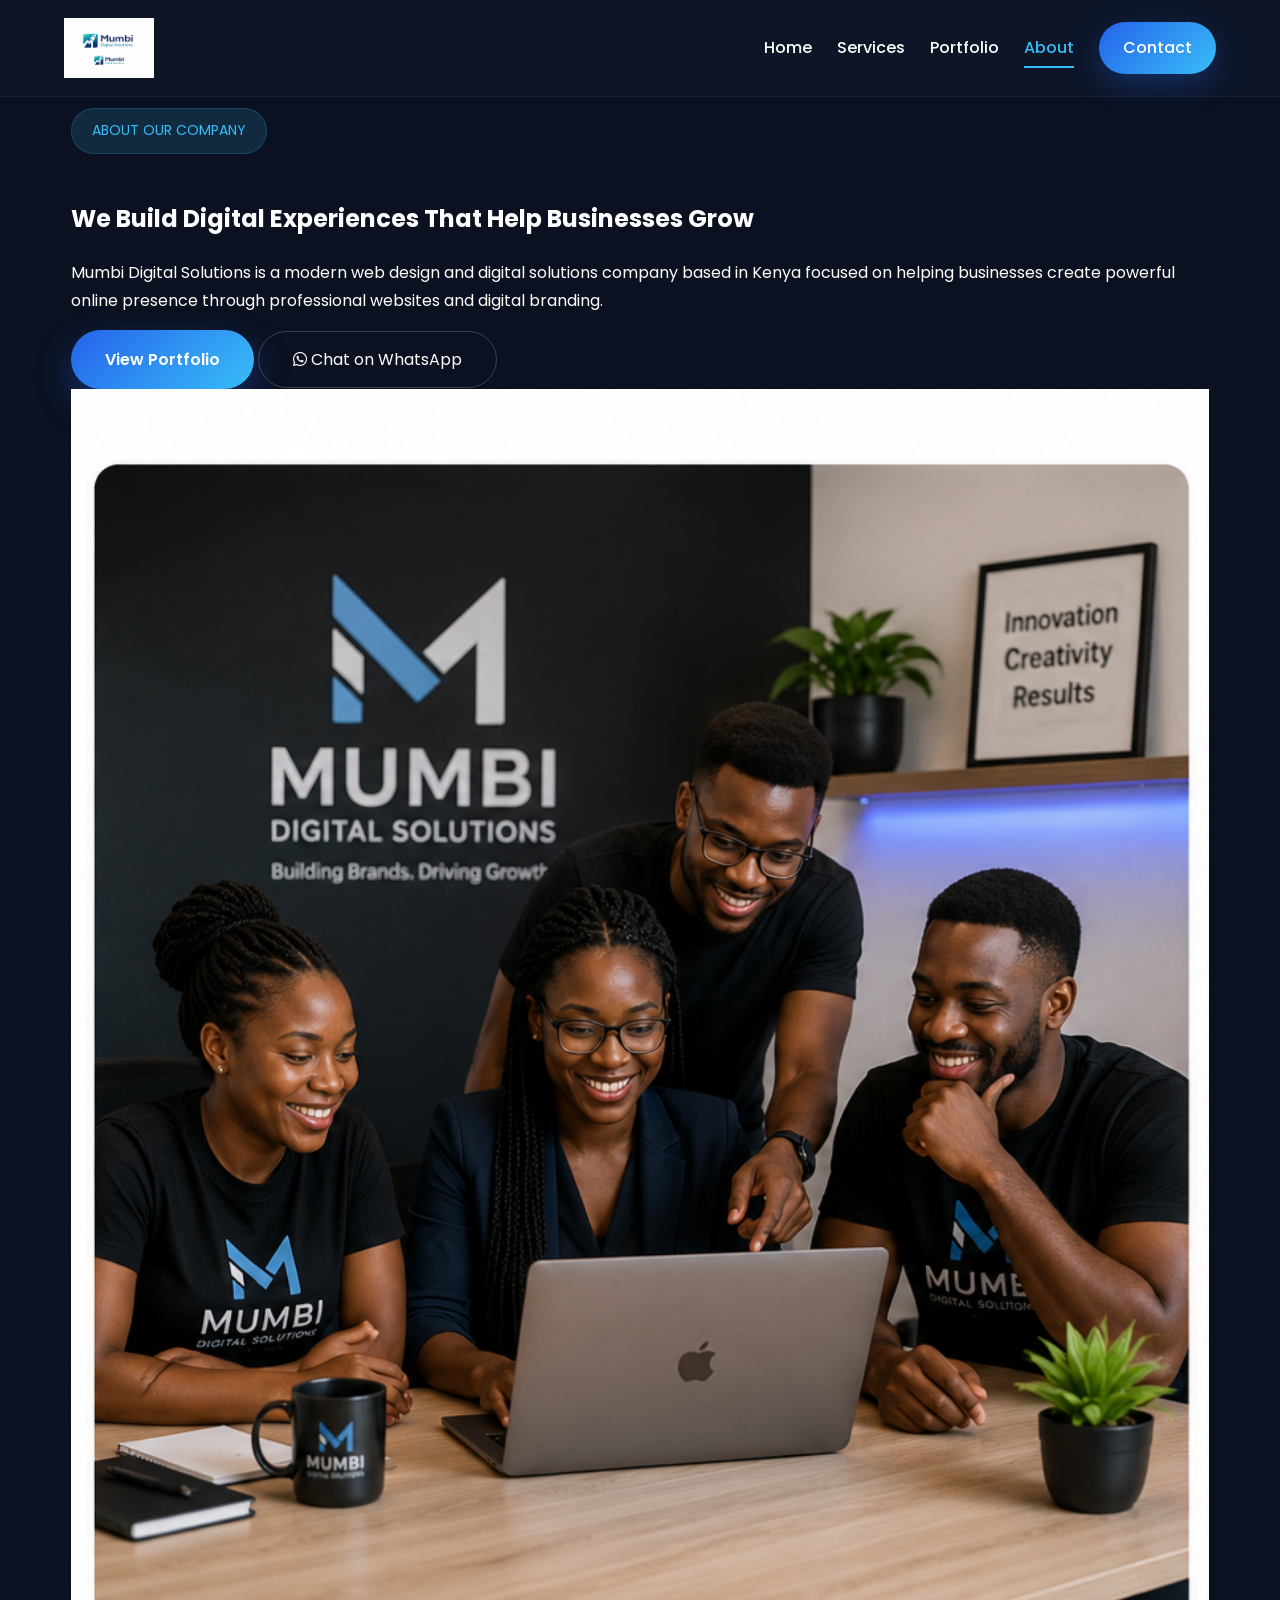
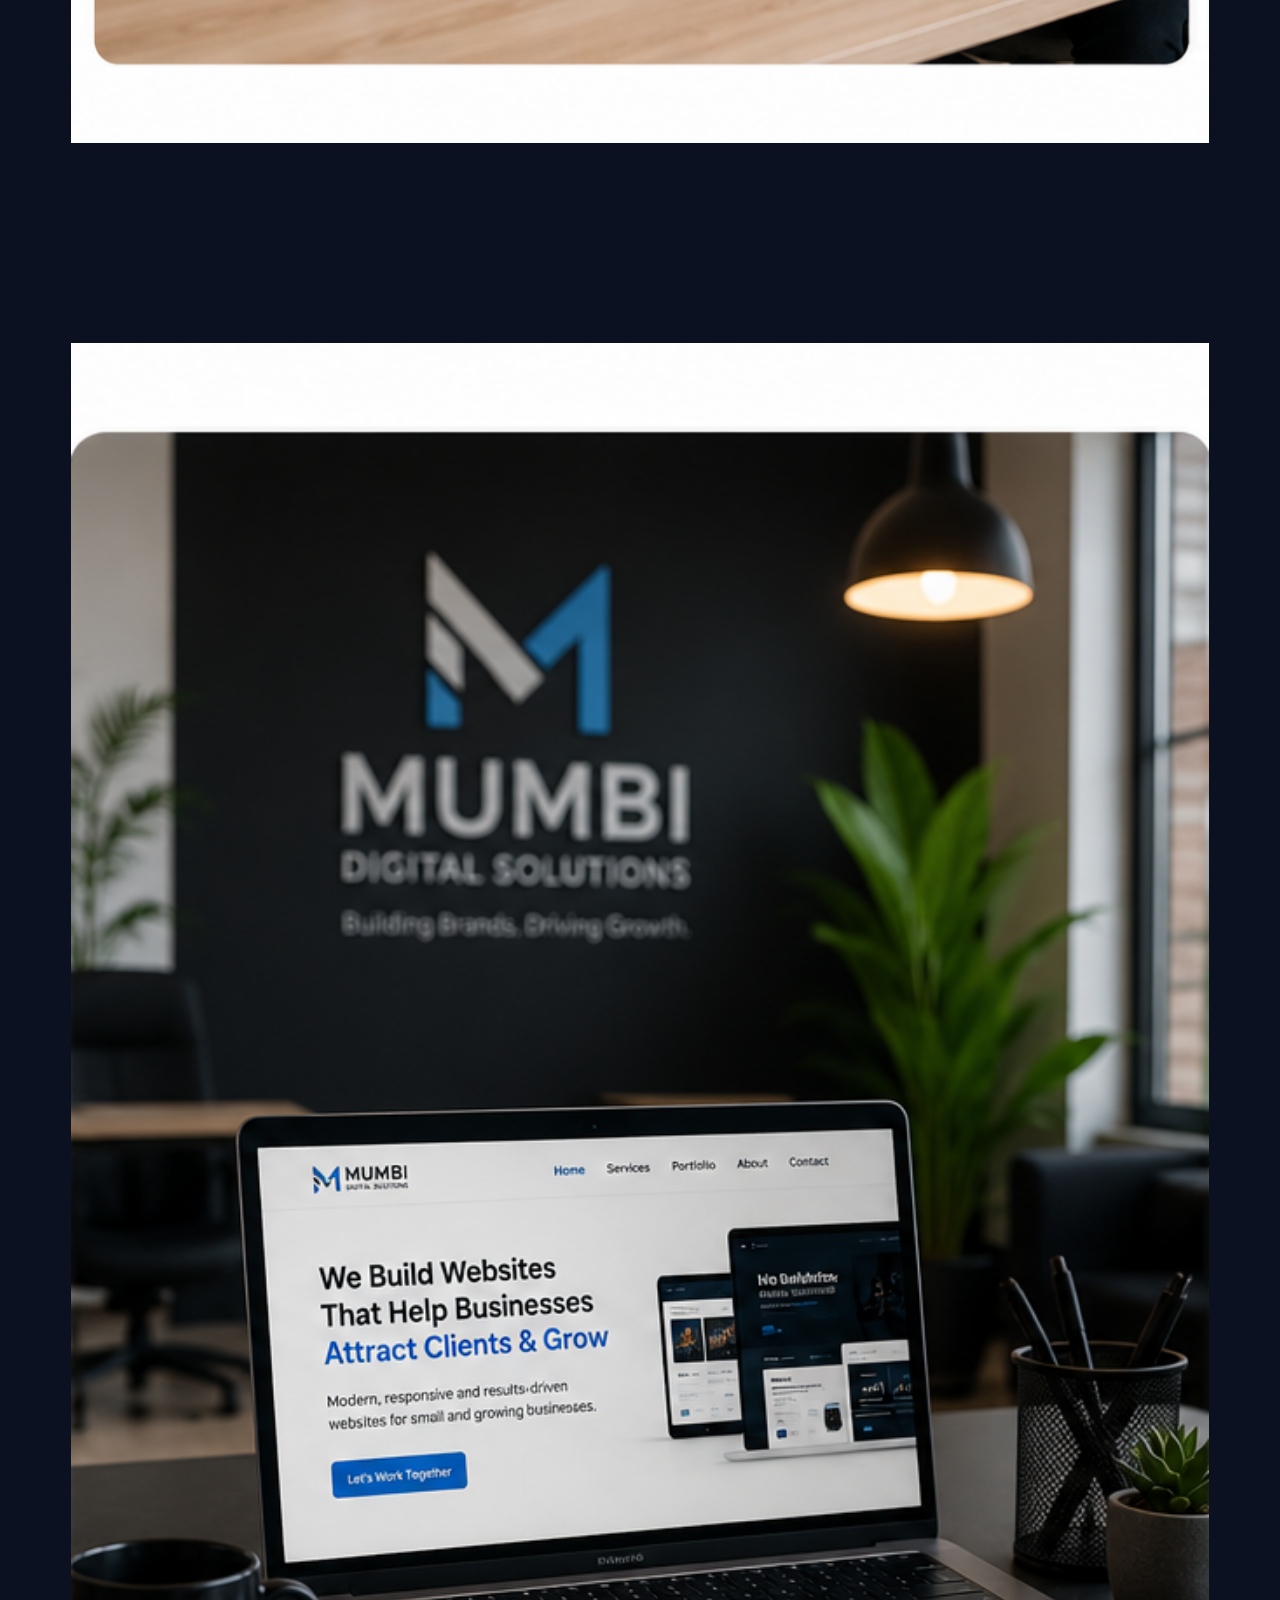
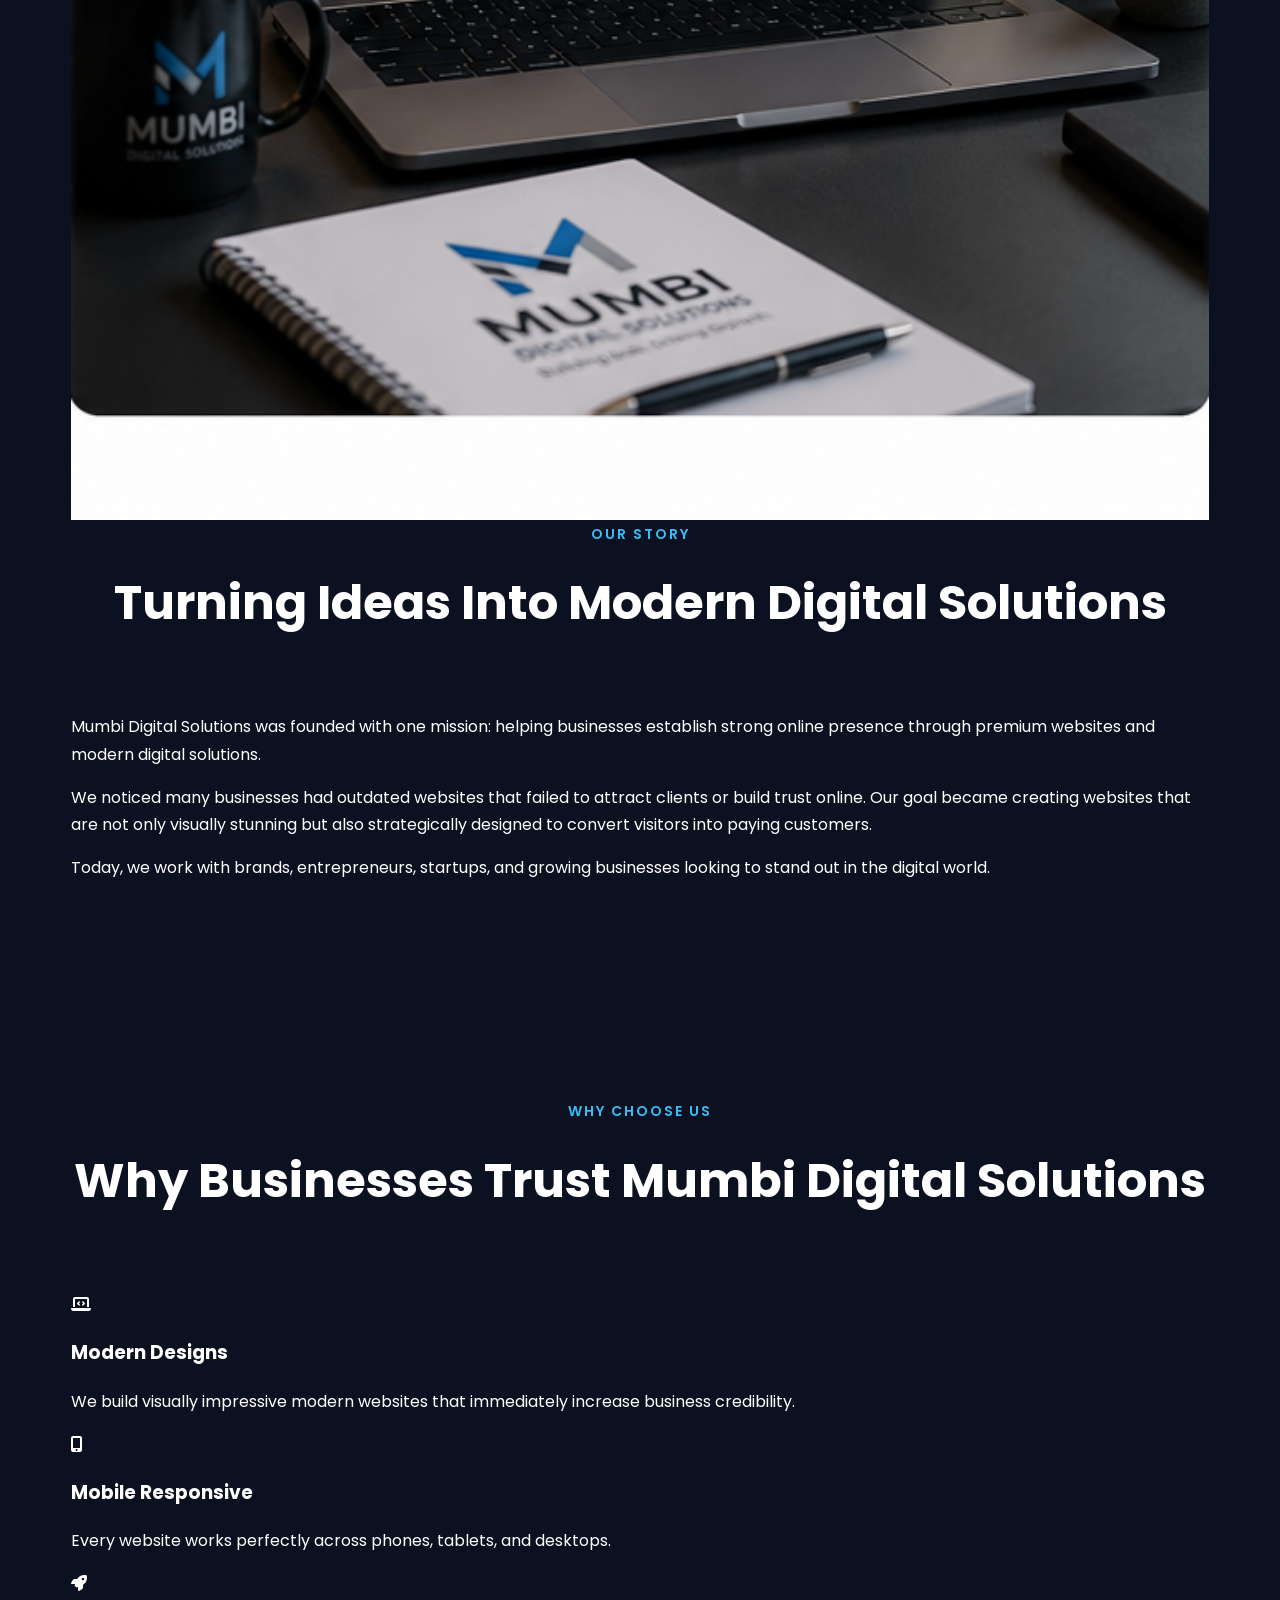
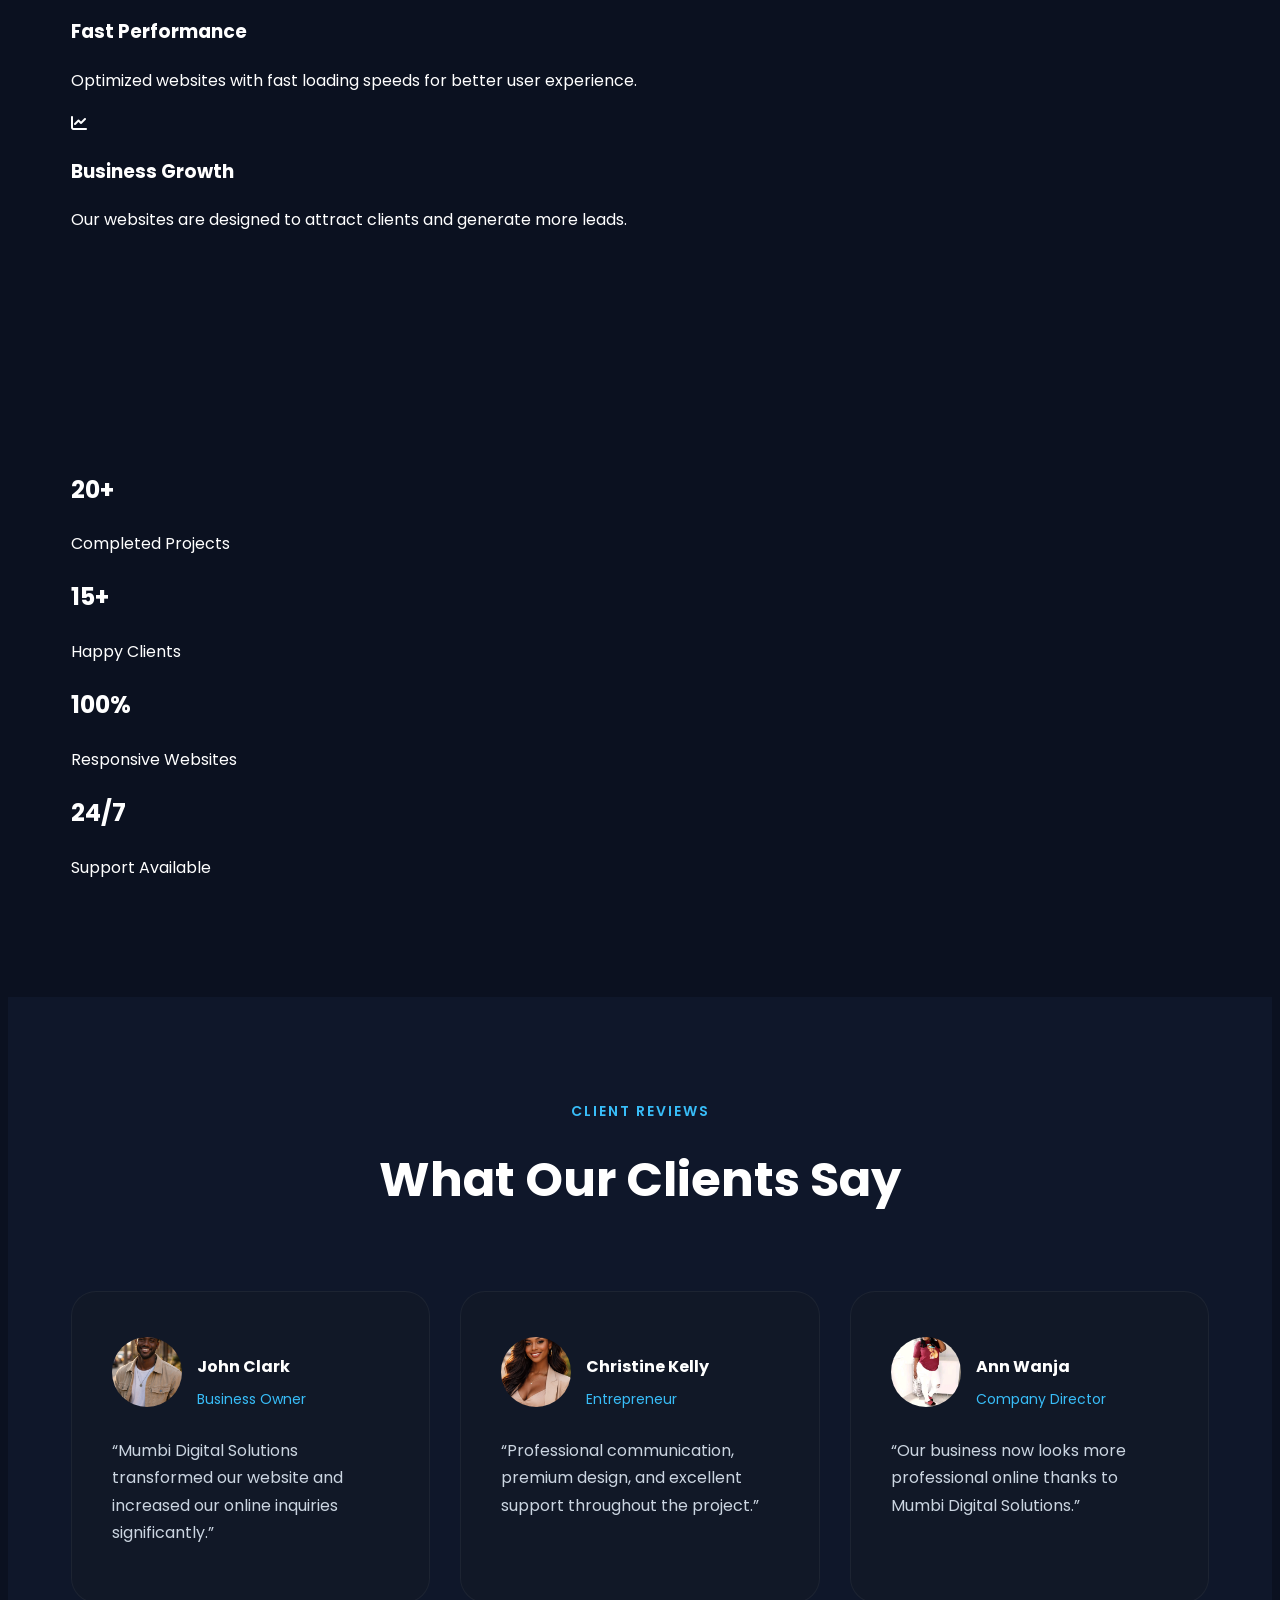
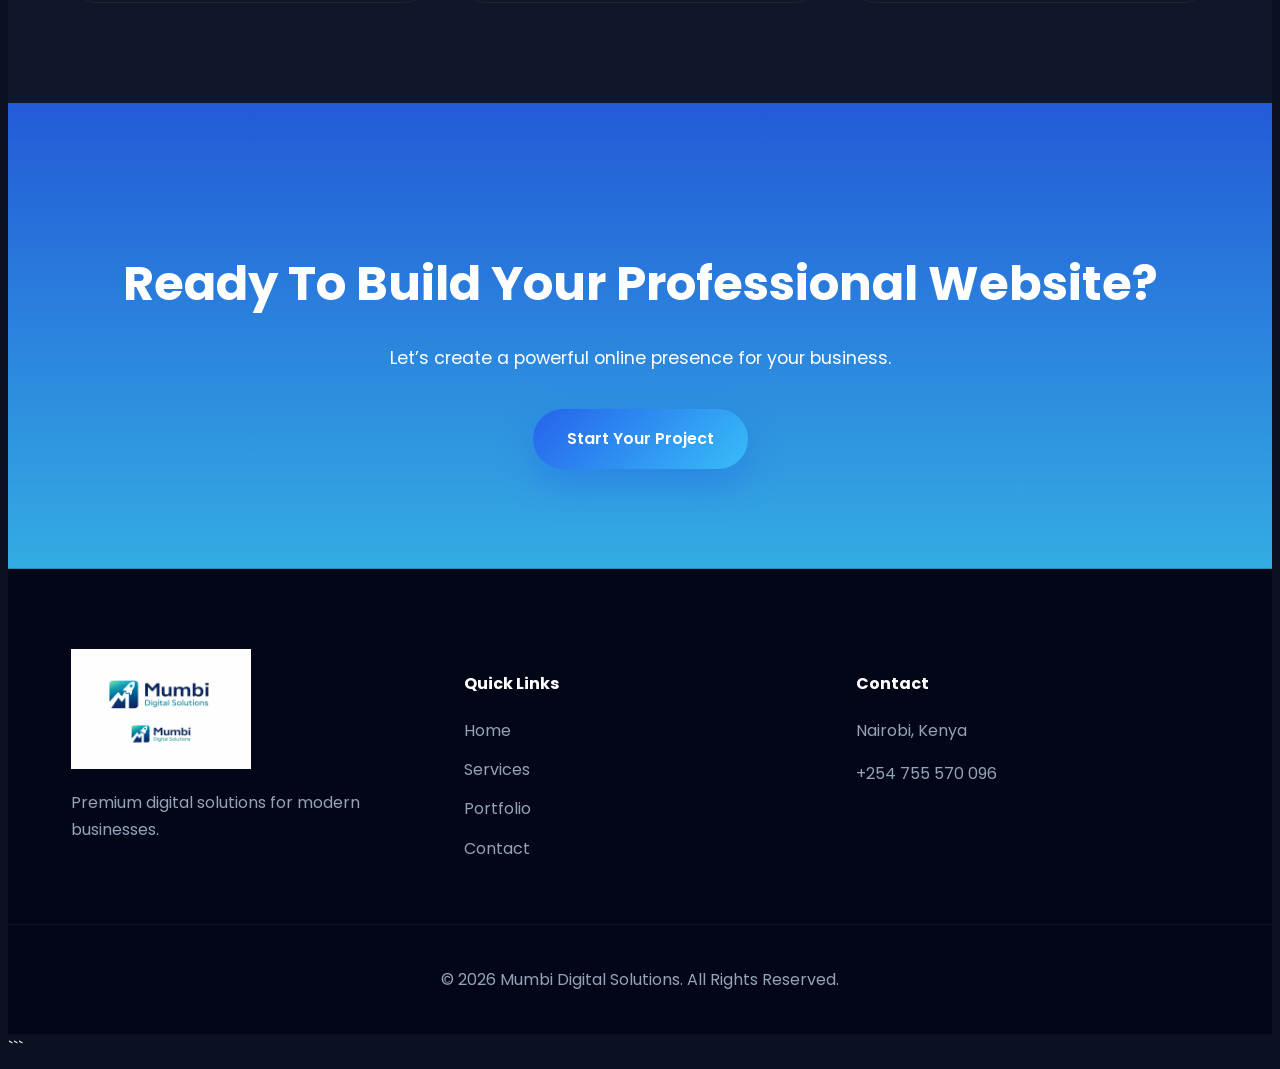
==== commit 96de46b6: "updated navbar style.css and contact info onall html pages" ====
--- a/about.html
+++ b/about.html
@@ -418,9 +418,8 @@
 
       <h4>Contact</h4>
 
-      <p>Nyeri, Kenya</p>
+      <p>Nairobi, Kenya</p>
       <p>+254 755 570 096</p>
-
     </div>
 
   </div>
--- a/assets/css/style.css
+++ b/assets/css/style.css
@@ -1,31 +1,3 @@
-Your CSS is the main reason the site feels outdated. Right now it looks like a basic template because:
-
-* flat colors
-* no depth/shadows
-* weak typography
-* no spacing system
-* no animations
-* no gradients
-* no premium sections
-* no glassmorphism
-* no visual hierarchy
-* old-school layout structure
-
-A professional agency website in 2026 needs:
-
-* strong hero visuals
-* gradients
-* layered backgrounds
-* soft shadows
-* modern spacing
-* hover effects
-* better typography
-* modern cards
-* premium buttons
-* visual contrast
-
-Replace your ENTIRE current `style.css` with this upgraded professional version.
-
 ```css
 /* =======================================================
    GLOBAL RESET
@@ -79,7 +51,7 @@
   left:0;
   width:100%;
   z-index:1000;
-  background:rgba(15,23,42,0.8);
+  background:rgba(15,23,42,0.85);
   backdrop-filter:blur(15px);
   border-bottom:1px solid rgba(255,255,255,0.05);
 }
@@ -109,7 +81,24 @@
   position:relative;
 }
 
-.navbar a:hover{
+.navbar a::after{
+  content:'';
+  position:absolute;
+  left:0;
+  bottom:-6px;
+  width:0%;
+  height:2px;
+  background:#38bdf8;
+  transition:0.3s;
+}
+
+.navbar a:hover::after,
+.navbar .active::after{
+  width:100%;
+}
+
+.navbar a:hover,
+.navbar .active{
   color:#38bdf8;
 }
 
@@ -139,6 +128,7 @@
   background-size:cover;
   background-position:center;
   overflow:hidden;
+  padding-top:120px;
 }
 
 .hero-content{
@@ -529,7 +519,7 @@
 }
 
 /* =======================================================
-   MOBILE RESPONSIVE
+   TABLET RESPONSIVE
 ======================================================= */
 @media(max-width:991px){
 
@@ -554,28 +544,110 @@
     margin-top:40px;
   }
 
-}
-
+  .hero-text h1{
+    font-size:3rem;
+  }
+
+}
+
+/* =======================================================
+   MOBILE RESPONSIVE
+======================================================= */
 @media(max-width:768px){
 
   section{
     padding:70px 0;
   }
 
+  .nav-container{
+    flex-direction:column;
+    gap:15px;
+  }
+
+  .logo img{
+    height:55px;
+  }
+
   .navbar{
-    display:none;
+    display:flex;
+    flex-wrap:wrap;
+    justify-content:center;
+    gap:15px;
+    width:100%;
+  }
+
+  .navbar a{
+    font-size:15px;
+  }
+
+  .nav-btn{
+    padding:10px 18px;
+  }
+
+  .hero{
+    text-align:center;
+    padding-top:150px;
   }
 
   .hero-text h1{
-    font-size:2.7rem;
+    font-size:2.5rem;
+  }
+
+  .hero-text p{
+    font-size:1rem;
+  }
+
+  .hero-buttons{
+    justify-content:center;
+  }
+
+  .btn-primary,
+  .btn-secondary{
+    width:100%;
+    justify-content:center;
   }
 
   .section-title h2{
-    font-size:2.2rem;
+    font-size:2rem;
   }
 
   .cta-container h2{
-    font-size:2.2rem;
+    font-size:2rem;
+  }
+
+  .service-content{
+    padding:25px;
+  }
+
+  .testimonial-card{
+    padding:30px;
+  }
+
+}
+
+/* =======================================================
+   SMALL MOBILE
+======================================================= */
+@media(max-width:480px){
+
+  .hero-text h1{
+    font-size:2rem;
+  }
+
+  .section-title h2{
+    font-size:1.8rem;
+  }
+
+  .cta-container h2{
+    font-size:1.8rem;
+  }
+
+  .hero-stats{
+    gap:25px;
+  }
+
+  .hero-stats h3{
+    font-size:1.5rem;
   }
 
 }
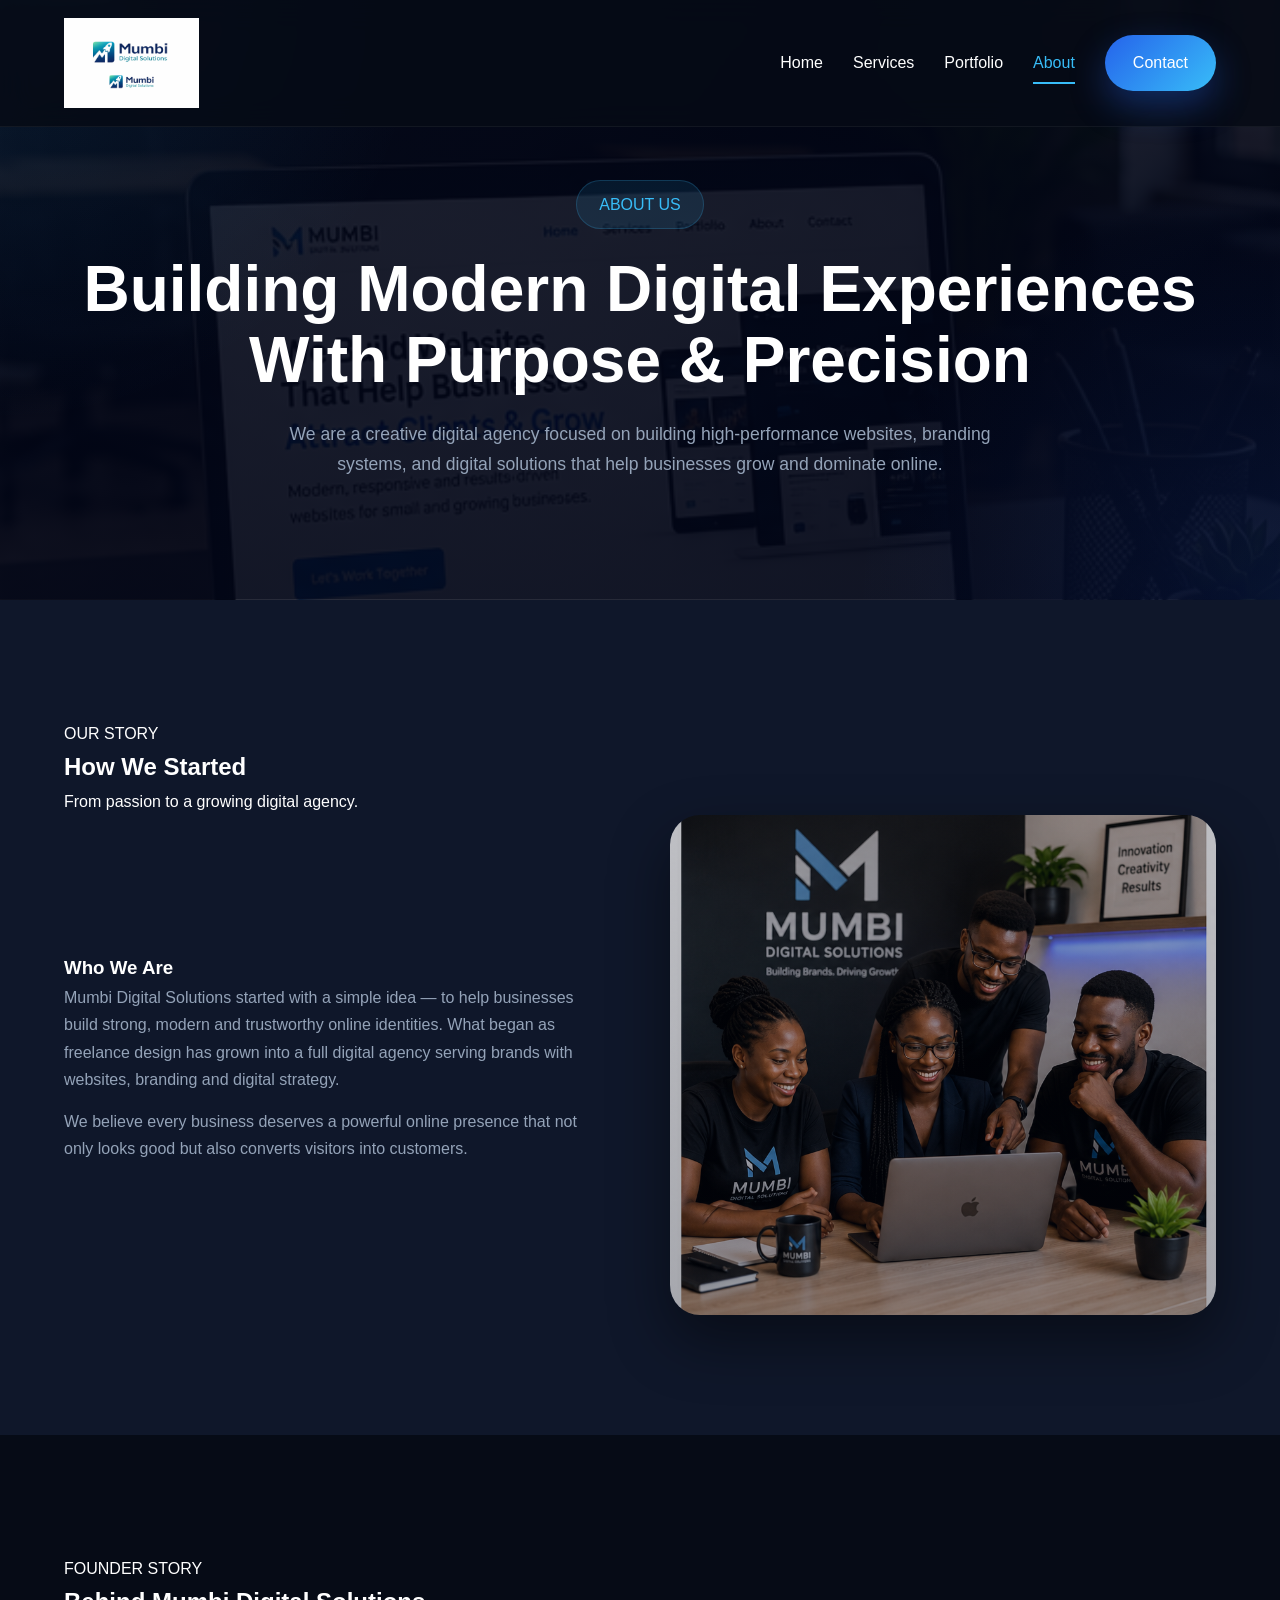
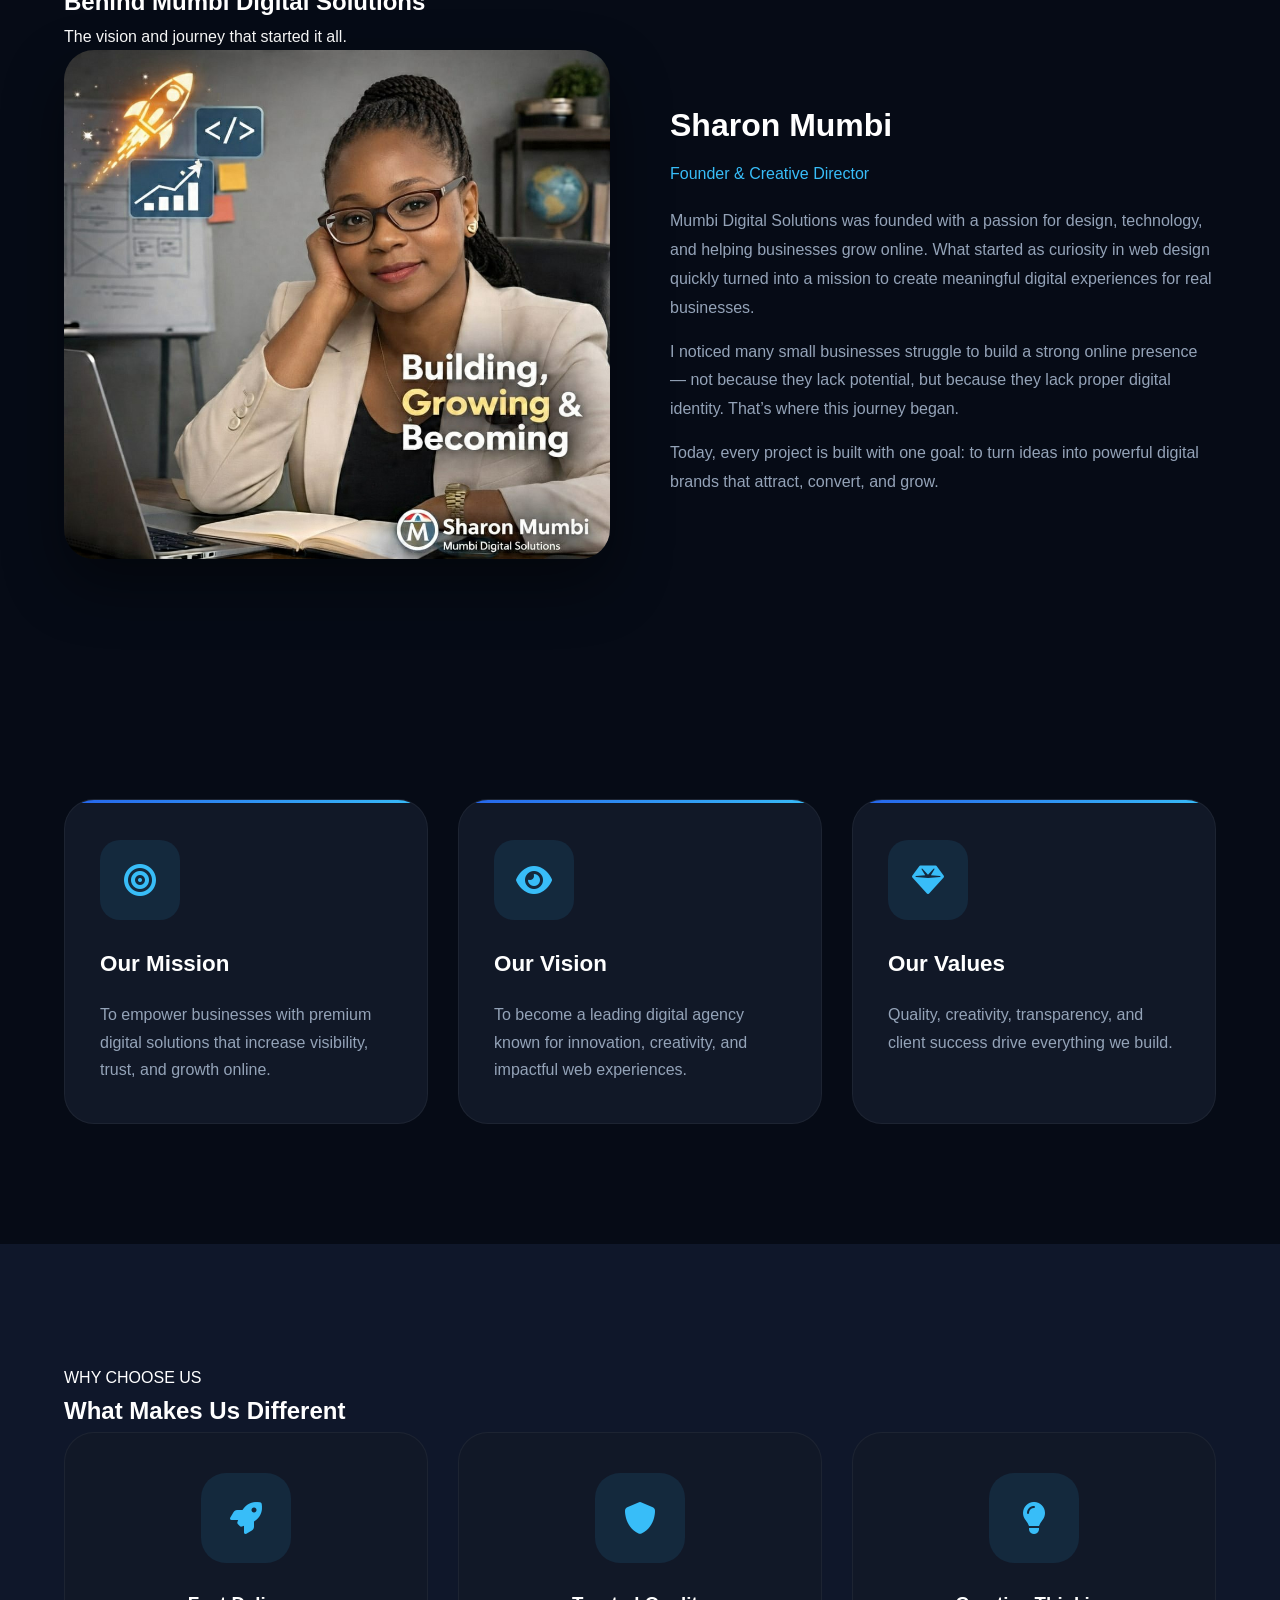
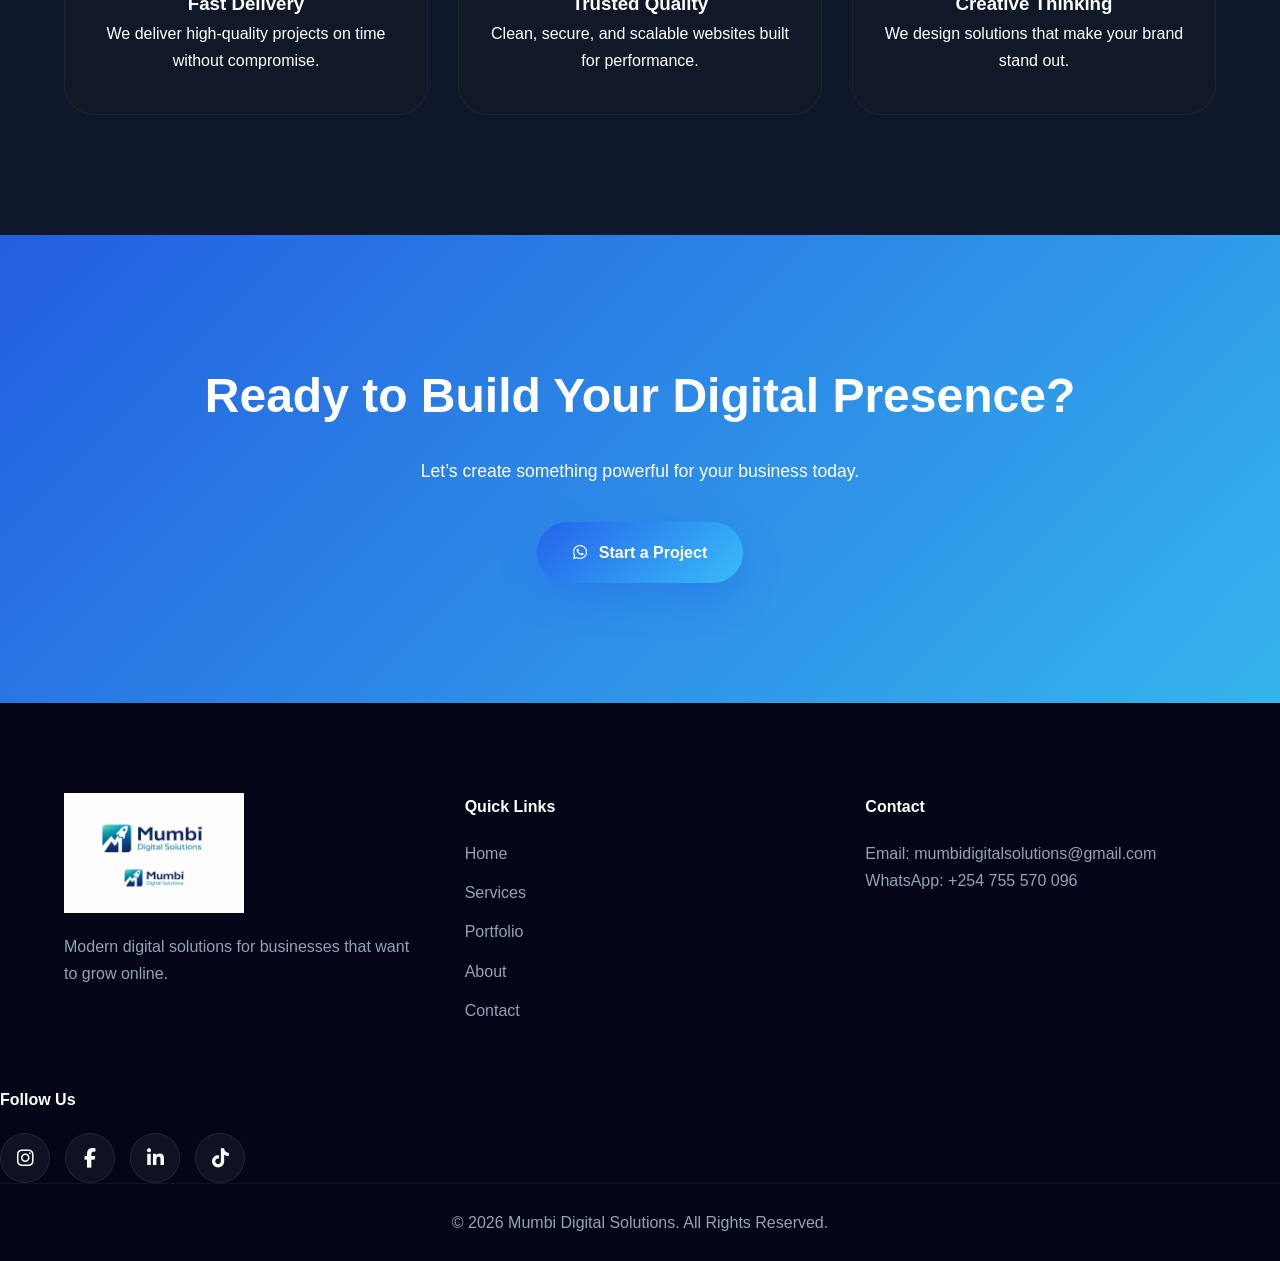
==== commit 1cf8ac5f: "added images and updated all my html page" ====
--- a/about.html
+++ b/about.html
@@ -1,44 +1,24 @@
 <!DOCTYPE html>
 <html lang="en">
 <head>
-
   <meta charset="UTF-8">
   <meta name="viewport" content="width=device-width, initial-scale=1.0">
-
-  <title>About Us | Mumbi Digital Solutions</title>
-
-  <meta name="description"
-  content="Learn more about Mumbi Digital Solutions — a modern digital agency helping businesses grow with premium websites and digital solutions.">
-
-  <!-- CSS -->
+  <title>About | Mumbi Digital Solutions</title>
+
   <link rel="stylesheet" href="assets/css/style.css">
 
-  <!-- Google Fonts -->
-  <link rel="preconnect" href="https://fonts.googleapis.com">
-  <link rel="preconnect" href="https://fonts.gstatic.com" crossorigin>
-
-  <link href="https://fonts.googleapis.com/css2?family=Poppins:wght@300;400;500;600;700;800&display=swap" rel="stylesheet">
-
   <!-- Font Awesome -->
-  <link rel="stylesheet"
-  href="https://cdnjs.cloudflare.com/ajax/libs/font-awesome/6.5.1/css/all.min.css">
-
+  <link rel="stylesheet" href="https://cdnjs.cloudflare.com/ajax/libs/font-awesome/6.5.0/css/all.min.css">
 </head>
 
 <body>
 
-<!-- ===================================================
-     HEADER
-=================================================== -->
+<!-- ================= HEADER ================= -->
 <header class="header">
-
   <div class="container nav-container">
 
     <div class="logo">
-      <a href="index.html">
-        <img src="assets/images/logo.png"
-        alt="Mumbi Digital Solutions Logo">
-      </a>
+      <img src="assets/images/logo.png" alt="Logo">
     </div>
 
     <nav class="navbar">
@@ -50,394 +30,299 @@
     </nav>
 
   </div>
-
 </header>
 
 
-<!-- ===================================================
-     ABOUT HERO
-=================================================== -->
-<section class="about-hero">
-
-  <div class="container about-hero-content">
-
-    <div class="about-text">
-
-      <span class="hero-tag">
-        ABOUT OUR COMPANY
-      </span>
-
-      <h1>
-        We Build Digital Experiences
-        That Help Businesses Grow
-      </h1>
-
+<!-- ================= PAGE HERO ================= -->
+<section class="page-hero about-hero">
+
+  <div class="container page-hero-content">
+
+    <span class="page-tag">ABOUT US</span>
+
+    <h1>
+      Building Modern Digital Experiences
+      With Purpose & Precision
+    </h1>
+
+    <p>
+      We are a creative digital agency focused on building
+      high-performance websites, branding systems, and digital
+      solutions that help businesses grow and dominate online.
+    </p>
+
+  </div>
+
+</section>
+
+
+<!-- ================= COMPANY STORY ================= -->
+<section class="about-story">
+
+  <div class="container">
+
+    <div class="section-title">
+      <span>OUR STORY</span>
+      <h2>How We Started</h2>
       <p>
-        Mumbi Digital Solutions is a modern web design and digital solutions company based in Kenya focused on helping businesses create powerful online presence through professional websites and digital branding.
+        From passion to a growing digital agency.
       </p>
-
-      <div class="about-buttons">
-
-        <a href="portfolio.html" class="btn-primary">
-          View Portfolio
-        </a>
-
-        <a href="https://wa.me/254755570096"
-        target="_blank"
-        class="btn-secondary">
-
-          <i class="fa-brands fa-whatsapp"></i>
-          Chat on WhatsApp
-
-        </a>
-
-      </div>
-
-    </div>
-
-
-    <div class="about-image">
-      <img src="assets/images/imageB.png"
-      alt="About Mumbi Digital Solutions">
-    </div>
-
-  </div>
-
-</section>
-
-
-<!-- ===================================================
-     COMPANY STORY
-=================================================== -->
-<section class="company-story">
-
-  <div class="container story-container">
-
-    <div class="story-image">
-      <img src="assets/images/imageC.png"
-      alt="Mumbi Digital Solutions Team">
-    </div>
-
-
-    <div class="story-text">
-
-      <div class="section-title left-align">
-
-        <span>OUR STORY</span>
-
-        <h2>
-          Turning Ideas Into Modern Digital Solutions
-        </h2>
-
-      </div>
-
+    </div>
+
+    <div class="about-grid">
+
+      <div class="about-text">
+        <h3>Who We Are</h3>
+        <p>
+          Mumbi Digital Solutions started with a simple idea — to help
+          businesses build strong, modern and trustworthy online identities.
+          What began as freelance design has grown into a full digital agency
+          serving brands with websites, branding and digital strategy.
+        </p>
+
+        <p>
+          We believe every business deserves a powerful online presence that
+          not only looks good but also converts visitors into customers.
+        </p>
+      </div>
+
+      <div class="about-image"></div>
+
+    </div>
+
+  </div>
+
+</section>
+<!-- ================= FOUNDER STORY ================= -->
+<section class="founder-section">
+
+  <div class="container">
+
+    <div class="section-title">
+      <span>FOUNDER STORY</span>
+      <h2>Behind Mumbi Digital Solutions</h2>
       <p>
-        Mumbi Digital Solutions was founded with one mission:
-        helping businesses establish strong online presence through premium websites and modern digital solutions.
+        The vision and journey that started it all.
       </p>
-
-      <p>
-        We noticed many businesses had outdated websites that failed to attract clients or build trust online. Our goal became creating websites that are not only visually stunning but also strategically designed to convert visitors into paying customers.
-      </p>
-
-      <p>
-        Today, we work with brands, entrepreneurs, startups, and growing businesses looking to stand out in the digital world.
-      </p>
-
-    </div>
-
-  </div>
-
-</section>
-
-
-<!-- ===================================================
-     WHY CHOOSE US
-=================================================== -->
+    </div>
+
+    <div class="founder-grid">
+
+      <!-- IMAGE -->
+      <div class="founder-image">
+        <img src="assets/images/ceo.jpg" alt="Founder Image">
+      </div>
+
+      <!-- TEXT -->
+      <div class="founder-text">
+
+        <h3>Sharon Mumbi</h3>
+
+        <span class="founder-role">Founder & Creative Director</span>
+
+        <p>
+          Mumbi Digital Solutions was founded with a passion for design,
+          technology, and helping businesses grow online. What started as
+          curiosity in web design quickly turned into a mission to create
+          meaningful digital experiences for real businesses.
+        </p>
+
+        <p>
+          I noticed many small businesses struggle to build a strong online
+          presence — not because they lack potential, but because they lack
+          proper digital identity. That’s where this journey began.
+        </p>
+
+        <p>
+          Today, every project is built with one goal: to turn ideas into
+          powerful digital brands that attract, convert, and grow.
+        </p>
+
+      </div>
+
+    </div>
+
+  </div>
+
+</section>
+
+
+<!-- ================= MISSION / VISION ================= -->
+<section class="mission-vision">
+
+  <div class="container">
+
+    <div class="services-grid">
+
+      <div class="service-card">
+        <div class="service-icon">
+          <i class="fa-solid fa-bullseye"></i>
+        </div>
+        <h3>Our Mission</h3>
+        <p>
+          To empower businesses with premium digital solutions
+          that increase visibility, trust, and growth online.
+        </p>
+      </div>
+
+      <div class="service-card">
+        <div class="service-icon">
+          <i class="fa-solid fa-eye"></i>
+        </div>
+        <h3>Our Vision</h3>
+        <p>
+          To become a leading digital agency known for innovation,
+          creativity, and impactful web experiences.
+        </p>
+      </div>
+
+      <div class="service-card">
+        <div class="service-icon">
+          <i class="fa-solid fa-gem"></i>
+        </div>
+        <h3>Our Values</h3>
+        <p>
+          Quality, creativity, transparency, and client success
+          drive everything we build.
+        </p>
+      </div>
+
+    </div>
+
+  </div>
+
+</section>
+
+
+<!-- ================= WHY CHOOSE US ================= -->
 <section class="why-us">
 
   <div class="container">
 
     <div class="section-title">
-
       <span>WHY CHOOSE US</span>
-
-      <h2>
-        Why Businesses Trust Mumbi Digital Solutions
-      </h2>
-
-    </div>
-
+      <h2>What Makes Us Different</h2>
+    </div>
 
     <div class="why-grid">
 
-      <!-- BOX 1 -->
       <div class="why-card">
-
-        <i class="fa-solid fa-laptop-code"></i>
-
-        <h3>Modern Designs</h3>
-
-        <p>
-          We build visually impressive modern websites that immediately increase business credibility.
-        </p>
-
-      </div>
-
-
-      <!-- BOX 2 -->
+        <div class="why-icon">
+          <i class="fa-solid fa-rocket"></i>
+        </div>
+        <h3>Fast Delivery</h3>
+        <p>We deliver high-quality projects on time without compromise.</p>
+      </div>
+
       <div class="why-card">
-
-        <i class="fa-solid fa-mobile-screen-button"></i>
-
-        <h3>Mobile Responsive</h3>
-
-        <p>
-          Every website works perfectly across phones, tablets, and desktops.
-        </p>
-
-      </div>
-
-
-      <!-- BOX 3 -->
+        <div class="why-icon">
+          <i class="fa-solid fa-shield"></i>
+        </div>
+        <h3>Trusted Quality</h3>
+        <p>Clean, secure, and scalable websites built for performance.</p>
+      </div>
+
       <div class="why-card">
-
-        <i class="fa-solid fa-rocket"></i>
-
-        <h3>Fast Performance</h3>
-
-        <p>
-          Optimized websites with fast loading speeds for better user experience.
-        </p>
-
-      </div>
-
-
-      <!-- BOX 4 -->
-      <div class="why-card">
-
-        <i class="fa-solid fa-chart-line"></i>
-
-        <h3>Business Growth</h3>
-
-        <p>
-          Our websites are designed to attract clients and generate more leads.
-        </p>
-
-      </div>
-
-    </div>
-
-  </div>
-
-</section>
-
-
-<!-- ===================================================
-     COMPANY STATS
-=================================================== -->
-<section class="company-stats">
-
-  <div class="container stats-container">
-
-    <div class="stat-box">
-      <h2>20+</h2>
-      <p>Completed Projects</p>
-    </div>
-
-    <div class="stat-box">
-      <h2>15+</h2>
-      <p>Happy Clients</p>
-    </div>
-
-    <div class="stat-box">
-      <h2>100%</h2>
-      <p>Responsive Websites</p>
-    </div>
-
-    <div class="stat-box">
-      <h2>24/7</h2>
-      <p>Support Available</p>
-    </div>
-
-  </div>
-
-</section>
-
-
-<!-- ===================================================
-     TESTIMONIALS
-=================================================== -->
-<section class="testimonials">
-
-  <div class="container">
-
-    <div class="section-title">
-
-      <span>CLIENT REVIEWS</span>
-
-      <h2>What Our Clients Say</h2>
-
-    </div>
-
-
-    <div class="testimonial-grid">
-
-      <!-- CARD 1 -->
-      <div class="testimonial-card">
-
-        <div class="client-info">
-
-          <img src="assets/images/kelvin.k.png"
-          alt="Client">
-
-          <div>
-            <h4>John Clark</h4>
-            <span>Business Owner</span>
-          </div>
-
-        </div>
-
-        <p>
-          “Mumbi Digital Solutions transformed our website and increased our online inquiries significantly.”
-        </p>
-
-      </div>
-
-
-      <!-- CARD 2 -->
-      <div class="testimonial-card">
-
-        <div class="client-info">
-
-          <img src="assets/images/Ann wanja.png"
-          alt="Client">
-
-          <div>
-            <h4>Christine Kelly</h4>
-            <span>Entrepreneur</span>
-          </div>
-
-        </div>
-
-        <p>
-          “Professional communication, premium design, and excellent support throughout the project.”
-        </p>
-
-      </div>
-
-
-      <!-- CARD 3 -->
-      <div class="testimonial-card">
-
-        <div class="client-info">
-
-          <img src="assets/images/Tamara tiara.jpg"
-          alt="Client">
-
-          <div>
-            <h4>Ann Wanja</h4>
-            <span>Company Director</span>
-          </div>
-
-        </div>
-
-        <p>
-          “Our business now looks more professional online thanks to Mumbi Digital Solutions.”
-        </p>
-
-      </div>
-
-    </div>
-
-  </div>
-
-</section>
-
-
-<!-- ===================================================
-     CTA SECTION
-=================================================== -->
+        <div class="why-icon">
+          <i class="fa-solid fa-lightbulb"></i>
+        </div>
+        <h3>Creative Thinking</h3>
+        <p>We design solutions that make your brand stand out.</p>
+      </div>
+
+    </div>
+
+  </div>
+
+</section>
+
+
+<!-- ================= CTA ================= -->
 <section class="cta-section">
 
   <div class="container cta-container">
 
-    <h2>
-      Ready To Build Your Professional Website?
-    </h2>
-
-    <p>
-      Let’s create a powerful online presence for your business.
-    </p>
-
-    <a href="https://wa.me/254755570096"
-    target="_blank"
-    class="btn-primary">
-
-      Start Your Project
-
-    </a>
-
-  </div>
-
-</section>
-
-
-<!-- ===================================================
-     FOOTER
-=================================================== -->
+    <h2>Ready to Build Your Digital Presence?</h2>
+    <p>Let’s create something powerful for your business today.</p>
+
+    <a href="https://wa.me/254755570096" class="btn-primary">
+      <i class="fa-brands fa-whatsapp"></i>
+      Start a Project
+    </a>
+
+  </div>
+
+</section>
+
+
+<!-- ================= FOOTER ================= -->
 <footer class="footer">
-
   <div class="container footer-container">
 
     <div class="footer-logo">
-
-      <img src="assets/images/logo.png"
-      alt="Mumbi Digital Solutions">
-
-      <p>
-        Premium digital solutions for modern businesses.
-      </p>
-
-    </div>
-
+      <img src="assets/images/logo.png" alt="Logo">
+      <p>Modern digital solutions for businesses that want to grow online.</p>
+    </div>
 
     <div class="footer-links">
-
       <h4>Quick Links</h4>
-
       <a href="index.html">Home</a>
       <a href="services.html">Services</a>
       <a href="portfolio.html">Portfolio</a>
+      <a href="about.html">About</a>
       <a href="contact.html">Contact</a>
-
-    </div>
-
+    </div>
 
     <div class="footer-contact">
-
       <h4>Contact</h4>
-
-      <p>Nairobi, Kenya</p>
-      <p>+254 755 570 096</p>
-    </div>
-
-  </div>
-
+      <p>Email: mumbidigitalsolutions@gmail.com</p>
+      <p>WhatsApp: +254 755 570 096</p>
+    </div>
+
+  </div>
+  <div class="footer-social">
+
+  <h4>Follow Us</h4>
+
+  <div class="social-icons">
+
+    <a href="https://www.instagram.com/mumbi_digitalsolutions"
+    target="_blank">
+
+      <i class="fa-brands fa-instagram"></i>
+
+    </a>
+
+    <a href="https://www.facebook.com/profile.php?id=61586191444506
+    target="_blank">
+
+      <i class="fa-brands fa-facebook-f"></i>
+
+    </a>
+
+    <a href="https://www.linkedin.com/in/mumbi-digital-solutions-1a0155411"
+    target="_blank">
+
+      <i class="fa-brands fa-linkedin-in"></i>
+
+    </a>
+
+    <a href="https://vm.tiktok.com/ZS9YtVhTy4bbn-0xLt6/"
+    target="_blank">
+
+      <i class="fa-brands fa-tiktok"></i>
+
+    </a>
+
+  </div>
+
+</div>
 
   <div class="footer-bottom">
-
-    <p>
-      © 2026 Mumbi Digital Solutions. All Rights Reserved.
-    </p>
-
-  </div>
-
+    <p>© 2026 Mumbi Digital Solutions. All Rights Reserved.</p>
+  </div>
 </footer>
-
-
 <script src="assets/js/main.js"></script>
 
 </body>
-</html>
-```
+</html>
--- a/assets/css/style.css
+++ b/assets/css/style.css
@@ -1,7 +1,7 @@
-```css
-/* =======================================================
-   GLOBAL RESET
-======================================================= */
+/* =========================
+   GLOBAL
+========================= */
+
 *{
   margin:0;
   padding:0;
@@ -14,15 +14,12 @@
 
 body{
   font-family:'Poppins',sans-serif;
-  background:#0b1120;
+  background:#060b16;
   color:#fff;
   overflow-x:hidden;
   line-height:1.7;
 }
 
-/* =======================================================
-   GLOBAL
-======================================================= */
 .container{
   width:90%;
   max-width:1200px;
@@ -39,20 +36,21 @@
 }
 
 section{
-  padding:100px 0;
-}
-
-/* =======================================================
+  padding:120px 0;
+}
+
+
+/* =========================
    HEADER
-======================================================= */
+========================= */
+
 .header{
   position:fixed;
   top:0;
-  left:0;
   width:100%;
   z-index:1000;
-  background:rgba(15,23,42,0.85);
   backdrop-filter:blur(15px);
+  background:rgba(6,11,22,0.85);
   border-bottom:1px solid rgba(255,255,255,0.05);
 }
 
@@ -64,28 +62,33 @@
 }
 
 .logo img{
-  height:60px;
+  height:90px;
   width:auto;
 }
 
 .navbar{
   display:flex;
   align-items:center;
-  gap:25px;
+  gap:30px;
 }
 
 .navbar a{
   color:#fff;
   font-weight:500;
+  position:relative;
   transition:0.3s;
-  position:relative;
+}
+
+.navbar a:hover,
+.navbar .active{
+  color:#38bdf8;
 }
 
 .navbar a::after{
   content:'';
   position:absolute;
   left:0;
-  bottom:-6px;
+  bottom:-7px;
   width:0%;
   height:2px;
   background:#38bdf8;
@@ -97,114 +100,359 @@
   width:100%;
 }
 
-.navbar a:hover,
-.navbar .active{
-  color:#38bdf8;
-}
-
 .nav-btn{
   background:linear-gradient(135deg,#2563eb,#38bdf8);
-  padding:12px 24px;
-  border-radius:50px;
-  font-weight:600;
-  box-shadow:0 10px 30px rgba(37,99,235,0.3);
-}
-
-.nav-btn:hover{
-  transform:translateY(-3px);
-}
-
-/* =======================================================
+  padding:14px 28px;
+  border-radius:60px;
+  box-shadow:0 15px 35px rgba(37,99,235,0.35);
+}
+
+
+/* =========================
    HERO SECTION
-======================================================= */
+========================= */
+
 .hero{
   min-height:100vh;
   display:flex;
   align-items:center;
   position:relative;
-  background:
-  linear-gradient(rgba(2,6,23,0.85),rgba(2,6,23,0.9)),
-  url('../images/hero-bg.jpg');
+  overflow:hidden;
+  padding-top:120px;
+  isolation:isolate;
+  background:#060b16;
+}
+
+/* =========================
+   HERO BACKGROUND SLIDER
+========================= */
+
+.hero-slider{
+  position:absolute;
+  inset:0;
+  z-index:-2;
+}
+
+.hero-slide{
+  position:absolute;
+  inset:0;
+
+  opacity:0;
+
   background-size:cover;
   background-position:center;
-  overflow:hidden;
-  padding-top:120px;
-}
+  background-repeat:no-repeat;
+
+  transform:scale(1.08);
+
+  animation:
+  heroSlider 20s infinite,
+  heroZoom 20s infinite;
+}
+
+/* ===== SLIDES ===== */
+
+.hero-slide{
+  position:absolute;
+  inset:0;
+
+  opacity:0;
+
+  background-size:cover;
+  background-position:center;
+  background-repeat:no-repeat;
+
+  transform:scale(1);
+
+  animation:heroSlider 24s infinite;
+}
+
+/* SLIDE 1 */
+
+.hero-slide:nth-child(1){
+  background:
+  linear-gradient(
+  rgba(2,6,23,0.78),
+  rgba(2,6,23,0.88)),
+  url('../images/imageB.png');
+
+  animation-delay:0s;
+}
+
+/* SLIDE 2 */
+
+.hero-slide:nth-child(2){
+  background:
+  linear-gradient(
+  rgba(2,6,23,0.78),
+  rgba(2,6,23,0.88)),
+  url('../images/imageC.png');
+
+  animation-delay:6s;
+}
+
+/* SLIDE 3 */
+
+.hero-slide:nth-child(3){
+  background:
+  linear-gradient(
+  rgba(2,6,23,0.78),
+  rgba(2,6,23,0.88)),
+  url('../images/imageD.png');
+
+  animation-delay:12s;
+}
+
+/* SLIDE 4 */
+
+.hero-slide:nth-child(4){
+  background:
+  linear-gradient(
+  rgba(2,6,23,0.78),
+  rgba(2,6,23,0.88)),
+  url('../images/project4.png');
+
+  animation-delay:18s;
+}
+
+
+/* =========================
+   SLIDER ANIMATION
+========================= */
+
+@keyframes heroSlider{
+
+  0%{
+    opacity:0;
+    transform:scale(1);
+  }
+
+  8%{
+    opacity:1;
+  }
+
+  25%{
+    opacity:1;
+    transform:scale(1.06);
+  }
+
+  33%{
+    opacity:0;
+  }
+
+  100%{
+    opacity:0;
+    transform:scale(1.1);
+  }
+
+}
+
+}
+
+@keyframes heroZoom{
+
+  0%{
+    transform:scale(1.08);
+  }
+
+  100%{
+    transform:scale(1.18);
+  }
+
+}
+
+/* =========================
+   HERO OVERLAY
+========================= */
+
+.hero::before{
+  content:'';
+  position:absolute;
+  inset:0;
+
+  background:
+  radial-gradient(
+  circle at top left,
+  rgba(56,189,248,0.18),
+  transparent 35%),
+
+  radial-gradient(
+  circle at bottom right,
+  rgba(37,99,235,0.18),
+  transparent 35%);
+
+  z-index:-1;
+}
+
+/* =========================
+   GLOW EFFECTS
+========================= */
+
+.hero-glow{
+  position:absolute;
+  border-radius:50%;
+  filter:blur(100px);
+  opacity:0.45;
+}
+
+.hero-glow1{
+  width:320px;
+  height:320px;
+  background:#2563eb;
+  top:-120px;
+  left:-120px;
+}
+
+.hero-glow2{
+  width:320px;
+  height:320px;
+  background:#38bdf8;
+  right:-120px;
+  bottom:-120px;
+}
+
+/* =========================
+   HERO CONTENT
+========================= */
 
 .hero-content{
   display:grid;
-  grid-template-columns:1fr 1fr;
-  gap:60px;
+  grid-template-columns:1fr;
+  gap:70px;
   align-items:center;
-}
+  position:relative;
+  z-index:2;
+}
+
+/* =========================
+   HERO TAG
+========================= */
 
 .hero-tag{
-  display:inline-block;
-  background:rgba(56,189,248,0.15);
-  color:#38bdf8;
-  padding:10px 20px;
-  border-radius:50px;
+  display:inline-flex;
+  align-items:center;
+  gap:10px;
+
+  padding:12px 24px;
+
+  border-radius:60px;
+
+  background:rgba(56,189,248,0.1);
+
+  color:#38bdf8;
+
+  border:1px solid rgba(56,189,248,0.2);
+
+  margin-bottom:28px;
+
+  backdrop-filter:blur(10px);
+
   font-size:14px;
-  margin-bottom:25px;
-  border:1px solid rgba(56,189,248,0.2);
-}
+  font-weight:600;
+  letter-spacing:0.5px;
+}
+
+/* =========================
+   HERO TITLE
+========================= */
 
 .hero-text h1{
-  font-size:4rem;
-  line-height:1.1;
-  margin-bottom:25px;
+  font-size:5.2rem;
+  line-height:1.02;
+  margin-bottom:28px;
   font-weight:800;
+  max-width:850px;
 }
 
 .hero-text h1 span{
-  background:linear-gradient(135deg,#38bdf8,#2563eb);
+  background:linear-gradient(
+  135deg,
+  #38bdf8,
+  #2563eb);
+
   -webkit-background-clip:text;
   -webkit-text-fill-color:transparent;
 }
 
+/* =========================
+   HERO PARAGRAPH
+========================= */
+
 .hero-text p{
+  font-size:1.15rem;
   color:#cbd5e1;
-  font-size:1.1rem;
-  margin-bottom:35px;
-  max-width:600px;
-}
+  margin-bottom:42px;
+  max-width:720px;
+  line-height:1.9;
+}
+
+/* =========================
+   HERO BUTTONS
+========================= */
 
 .hero-buttons{
   display:flex;
   gap:20px;
   flex-wrap:wrap;
-  margin-bottom:45px;
+  margin-bottom:55px;
 }
 
 .btn-primary{
-  background:linear-gradient(135deg,#2563eb,#38bdf8);
+  background:
+  linear-gradient(
+  135deg,
+  #2563eb,
+  #38bdf8);
+
   color:#fff;
-  padding:16px 34px;
+
+  padding:17px 36px;
+
   border-radius:60px;
+
   font-weight:600;
-  transition:0.4s;
+
   display:inline-flex;
   align-items:center;
-  gap:10px;
-  box-shadow:0 15px 35px rgba(37,99,235,0.4);
+  gap:12px;
+
+  transition:0.4s ease;
+
+  box-shadow:
+  0 15px 35px rgba(37,99,235,0.35);
 }
 
 .btn-primary:hover{
-  transform:translateY(-5px);
+  transform:translateY(-6px);
+  box-shadow:
+  0 25px 45px rgba(37,99,235,0.45);
 }
 
 .btn-secondary{
-  border:1px solid rgba(255,255,255,0.2);
+  border:1px solid rgba(255,255,255,0.14);
+
+  padding:17px 34px;
+
+  border-radius:60px;
+
   color:#fff;
-  padding:16px 34px;
-  border-radius:60px;
-  transition:0.4s;
+
+  transition:0.4s ease;
+
+  backdrop-filter:blur(10px);
+
+  background:rgba(255,255,255,0.03);
 }
 
 .btn-secondary:hover{
   background:#fff;
   color:#111827;
-}
+  transform:translateY(-4px);
+}
+
+/* =========================
+   HERO STATS
+========================= */
 
 .hero-stats{
   display:flex;
@@ -212,82 +460,152 @@
   flex-wrap:wrap;
 }
 
-.hero-stats h3{
-  font-size:2rem;
-  color:#38bdf8;
-}
-
-.hero-stats p{
-  margin-top:5px;
+.stat-box{
+  position:relative;
+}
+
+.stat-box::before{
+  content:'';
+  position:absolute;
+  left:-18px;
+  top:5px;
+
+  width:2px;
+  height:45px;
+
+  background:#38bdf8;
+}
+
+.stat-box h3{
+  color:#38bdf8;
+  font-size:2.3rem;
+  font-weight:800;
+}
+
+.stat-box p{
   color:#94a3b8;
-}
-
-.hero-image img{
-  animation:float 5s ease-in-out infinite;
-  filter:drop-shadow(0 25px 50px rgba(0,0,0,0.5));
-}
+  font-size:15px;
+}
+
+/* =========================
+   FLOAT ANIMATION
+========================= */
 
 @keyframes float{
+
   0%{
-    transform:translateY(0px);
+    transform:translateY(0);
   }
 
   50%{
-    transform:translateY(-20px);
+    transform:translateY(-18px);
   }
 
   100%{
-    transform:translateY(0px);
-  }
-}
-
-/* =======================================================
-   SECTION TITLES
-======================================================= */
-.section-title{
-  text-align:center;
-  margin-bottom:70px;
-}
-
-.section-title span{
-  color:#38bdf8;
-  font-weight:600;
-  letter-spacing:2px;
-  font-size:14px;
-}
-
-.section-title h2{
-  font-size:3rem;
-  margin-top:15px;
-  margin-bottom:20px;
-}
-
-.section-title p{
-  color:#94a3b8;
-  max-width:700px;
-  margin:auto;
-}
-
-/* =======================================================
-   TRUST SECTION
-======================================================= */
+    transform:translateY(0);
+  }
+
+}
+
+/* =========================
+   RESPONSIVE
+========================= */
+
+@media(max-width:991px){
+
+  .hero{
+    padding-top:180px;
+  }
+
+  .hero-content{
+    grid-template-columns:1fr;
+    text-align:center;
+  }
+
+  .hero-text h1{
+    font-size:3.8rem;
+    margin:auto auto 25px;
+  }
+
+  .hero-text p{
+    margin:auto auto 40px;
+  }
+
+  .hero-buttons,
+  .hero-stats{
+    justify-content:center;
+  }
+
+  .stat-box::before{
+    display:none;
+  }
+
+}
+
+@media(max-width:768px){
+
+  .hero{
+    min-height:auto;
+    padding-top:170px;
+    padding-bottom:100px;
+  }
+
+  .hero-text h1{
+    font-size:2.8rem;
+  }
+
+  .hero-text p{
+    font-size:1rem;
+  }
+
+  .hero-buttons{
+    flex-direction:column;
+  }
+
+  .btn-primary,
+  .btn-secondary{
+    width:100%;
+    justify-content:center;
+  }
+
+}
+
+@media(max-width:480px){
+
+  .hero-text h1{
+    font-size:2.2rem;
+  }
+
+  .hero-tag{
+    font-size:12px;
+  }
+
+  .hero-stats{
+    gap:30px;
+  }
+
+}
+/* =========================
+   TRUST
+========================= */
+
 .trust-section{
-  background:#111827;
+  background:#0f172a;
 }
 
 .trust-container{
   display:grid;
-  grid-template-columns:repeat(auto-fit,minmax(250px,1fr));
+  grid-template-columns:repeat(auto-fit,minmax(280px,1fr));
   gap:30px;
 }
 
 .trust-box{
   background:rgba(255,255,255,0.03);
-  padding:40px 30px;
-  border-radius:25px;
+  border-radius:30px;
+  padding:45px 35px;
   text-align:center;
+  border:1px solid rgba(255,255,255,0.05);
   transition:0.4s;
-  border:1px solid rgba(255,255,255,0.05);
 }
 
 .trust-box:hover{
@@ -301,119 +619,152 @@
   color:#38bdf8;
 }
 
-.trust-box h3{
-  margin-bottom:15px;
-}
-
 .trust-box p{
   color:#94a3b8;
 }
 
-/* =======================================================
+
+/* =========================
    SERVICES
-======================================================= */
+========================= */
+
 .services{
-  background:#0f172a;
+  background:#060b16;
 }
 
 .services-grid{
   display:grid;
-  grid-template-columns:repeat(auto-fit,minmax(320px,1fr));
-  gap:35px;
+  grid-template-columns:repeat(auto-fit,minmax(260px,1fr));
+  gap:30px;
 }
 
 .service-card{
   background:#111827;
+  padding:40px 35px;
   border-radius:30px;
+  transition:0.4s;
+  border:1px solid rgba(255,255,255,0.05);
+  position:relative;
   overflow:hidden;
-  transition:0.5s;
-  border:1px solid rgba(255,255,255,0.05);
+}
+
+.service-card::before{
+  content:'';
+  position:absolute;
+  top:0;
+  left:0;
+  width:100%;
+  height:3px;
+  background:linear-gradient(135deg,#2563eb,#38bdf8);
 }
 
 .service-card:hover{
   transform:translateY(-12px);
-  box-shadow:0 25px 50px rgba(0,0,0,0.4);
-}
-
-.service-image{
+  box-shadow:0 25px 60px rgba(0,0,0,0.4);
+  border-color:#38bdf8;
+}
+
+.service-icon{
+  width:80px;
+  height:80px;
+  display:flex;
+  justify-content:center;
+  align-items:center;
+  border-radius:20px;
+  background:rgba(56,189,248,0.1);
+  margin-bottom:25px;
+}
+
+.service-icon i{
+  font-size:2rem;
+  color:#38bdf8;
+}
+
+.service-card h3{
+  margin-bottom:18px;
+  font-size:1.4rem;
+}
+
+.service-card p{
+  color:#94a3b8;
+}
+
+
+/* =========================
+   PORTFOLIO
+========================= */
+
+.portfolio-preview{
+  background:#0f172a;
+}
+
+.portfolio-grid{
+  display:grid;
+  grid-template-columns:repeat(auto-fit,minmax(320px,1fr));
+  gap:30px;
+}
+
+.portfolio-card{
+  position:relative;
   overflow:hidden;
-}
-
-.service-image img{
-  height:250px;
+  border-radius:30px;
+}
+
+.portfolio-card img{
+  height:420px;
   object-fit:cover;
   transition:0.5s;
 }
 
-.service-card:hover img{
+.portfolio-card:hover img{
   transform:scale(1.08);
 }
 
-.service-content{
+.portfolio-overlay{
+  position:absolute;
+  inset:0;
+  background:linear-gradient(to top,
+  rgba(0,0,0,0.9),
+  transparent);
+  display:flex;
+  flex-direction:column;
+  justify-content:flex-end;
   padding:35px;
 }
 
-.service-content i{
-  font-size:2rem;
-  color:#38bdf8;
-  margin-bottom:20px;
-}
-
-.service-content h3{
-  font-size:1.5rem;
+.portfolio-overlay h3{
+  margin-bottom:10px;
+}
+
+.portfolio-overlay p{
+  color:#cbd5e1;
   margin-bottom:15px;
 }
 
-.service-content p{
-  color:#94a3b8;
-}
-
-/* =======================================================
-   PORTFOLIO
-======================================================= */
-.portfolio-preview{
-  background:#111827;
-}
-
-.portfolio-grid{
+.portfolio-overlay a{
+  color:#38bdf8;
+  font-weight:600;
+}
+
+
+/* =========================
+   TESTIMONIALS
+========================= */
+
+.testimonials{
+  background:#060b16;
+}
+
+.testimonial-grid{
   display:grid;
   grid-template-columns:repeat(auto-fit,minmax(300px,1fr));
   gap:30px;
 }
 
-.portfolio-card{
-  border-radius:25px;
-  overflow:hidden;
-  position:relative;
-}
-
-.portfolio-card img{
-  height:350px;
-  object-fit:cover;
-  transition:0.5s;
-}
-
-.portfolio-card:hover img{
-  transform:scale(1.08);
-}
-
-/* =======================================================
-   TESTIMONIALS
-======================================================= */
-.testimonials{
-  background:#0f172a;
-}
-
-.testimonial-grid{
-  display:grid;
-  grid-template-columns:repeat(auto-fit,minmax(320px,1fr));
-  gap:30px;
-}
-
 .testimonial-card{
   background:#111827;
   padding:40px;
-  border-radius:25px;
+  border-radius:30px;
   border:1px solid rgba(255,255,255,0.05);
 }
 
@@ -431,10 +782,6 @@
   object-fit:cover;
 }
 
-.client-info h4{
-  margin-bottom:5px;
-}
-
 .client-info span{
   color:#38bdf8;
   font-size:14px;
@@ -444,15 +791,16 @@
   color:#cbd5e1;
 }
 
-/* =======================================================
-   CTA SECTION
-======================================================= */
+
+/* =========================
+   CTA
+========================= */
+
 .cta-section{
   background:
-  linear-gradient(rgba(37,99,235,0.9),rgba(56,189,248,0.9)),
-  url('../images/cta-bg.jpg');
-  background-size:cover;
-  background-position:center;
+  linear-gradient(135deg,
+  rgba(37,99,235,0.95),
+  rgba(56,189,248,0.95));
   text-align:center;
 }
 
@@ -466,18 +814,20 @@
   font-size:1.1rem;
 }
 
-/* =======================================================
+
+/* =========================
    FOOTER
-======================================================= */
+========================= */
+
 .footer{
   background:#020617;
-  padding-top:80px;
+  padding-top:90px;
 }
 
 .footer-container{
   display:grid;
   grid-template-columns:repeat(auto-fit,minmax(250px,1fr));
-  gap:40px;
+  gap:50px;
   padding-bottom:50px;
 }
 
@@ -486,7 +836,8 @@
   margin-bottom:20px;
 }
 
-.footer-logo p{
+.footer-logo p,
+.footer-contact p{
   color:#94a3b8;
 }
 
@@ -506,11 +857,6 @@
   color:#38bdf8;
 }
 
-.footer-contact p{
-  color:#94a3b8;
-  margin-bottom:10px;
-}
-
 .footer-bottom{
   border-top:1px solid rgba(255,255,255,0.05);
   text-align:center;
@@ -518,9 +864,397 @@
   color:#94a3b8;
 }
 
-/* =======================================================
-   TABLET RESPONSIVE
-======================================================= */
+
+/* =========================
+   WHY US
+========================= */
+
+.why-us{
+  background:#0f172a;
+}
+
+.why-grid{
+  display:grid;
+  grid-template-columns:repeat(auto-fit,minmax(250px,1fr));
+  gap:30px;
+}
+
+.why-card{
+  background:#111827;
+  padding:40px 30px;
+  border-radius:30px;
+  text-align:center;
+  transition:0.4s;
+  border:1px solid rgba(255,255,255,0.05);
+}
+
+.why-card:hover{
+  transform:translateY(-10px);
+  border-color:#38bdf8;
+}
+
+.why-icon{
+  width:90px;
+  height:90px;
+  margin:auto;
+  margin-bottom:25px;
+  border-radius:25px;
+  display:flex;
+  justify-content:center;
+  align-items:center;
+  background:rgba(56,189,248,0.1);
+}
+
+.why-icon i{
+  font-size:2rem;
+  color:#38bdf8;
+}
+
+
+/* =========================
+   PROCESS
+========================= */
+
+.process-section{
+  background:#060b16;
+}
+
+.process-grid{
+  display:grid;
+  grid-template-columns:repeat(auto-fit,minmax(250px,1fr));
+  gap:30px;
+}
+
+.process-card{
+  background:#111827;
+  padding:40px 30px;
+  border-radius:30px;
+  transition:0.4s;
+  border:1px solid rgba(255,255,255,0.05);
+}
+
+.process-card:hover{
+  transform:translateY(-10px);
+}
+
+.process-number{
+  font-size:4rem;
+  font-weight:800;
+  color:rgba(56,189,248,0.15);
+  margin-bottom:20px;
+}
+
+
+/* =========================
+   PRICING
+========================= */
+
+.pricing-section{
+  background:#0f172a;
+}
+
+.pricing-grid{
+  display:grid;
+  grid-template-columns:repeat(auto-fit,minmax(300px,1fr));
+  gap:35px;
+}
+
+.pricing-card{
+  background:#111827;
+  padding:50px 35px;
+  border-radius:35px;
+  position:relative;
+  text-align:center;
+  border:1px solid rgba(255,255,255,0.05);
+}
+
+.featured-price{
+  border:1px solid #38bdf8;
+  transform:scale(1.05);
+}
+
+.popular-tag{
+  position:absolute;
+  top:20px;
+  right:20px;
+  background:#38bdf8;
+  color:#000;
+  padding:8px 14px;
+  border-radius:30px;
+  font-size:13px;
+  font-weight:700;
+}
+
+.price{
+  font-size:3rem;
+  font-weight:800;
+  margin:25px 0;
+  color:#38bdf8;
+}
+
+.pricing-card ul{
+  list-style:none;
+  margin-bottom:35px;
+}
+
+.pricing-card ul li{
+  margin-bottom:15px;
+  color:#cbd5e1;
+}
+
+
+/* =========================
+   FAQ
+========================= */
+
+.faq-section{
+  background:#060b16;
+}
+
+.faq-container{
+  max-width:900px;
+  margin:auto;
+}
+
+.faq-item{
+  background:#111827;
+  padding:35px;
+  border-radius:25px;
+  margin-bottom:25px;
+  border:1px solid rgba(255,255,255,0.05);
+}
+
+.faq-item h3{
+  margin-bottom:15px;
+  color:#fff;
+}
+
+.faq-item p{
+  color:#94a3b8;
+}
+
+
+/* =========================
+   PAGE HERO
+========================= */
+
+.page-hero{
+  padding-top:180px;
+  padding-bottom:120px;
+  text-align:center;
+  position:relative;
+
+  background:
+  linear-gradient(
+  rgba(2,6,23,0.88),
+  rgba(2,6,23,0.92)),
+  url('../images/project4.png');
+
+  background-size:cover;
+  background-position:center;
+  background-repeat:no-repeat;
+}
+
+.page-hero::before{
+  content:'';
+  position:absolute;
+  inset:0;
+
+  background:
+  radial-gradient(circle at top left,
+  rgba(56,189,248,0.10),
+  transparent 30%),
+
+  radial-gradient(circle at bottom right,
+  rgba(37,99,235,0.12),
+  transparent 30%);
+}
+
+.page-hero-content{
+  position:relative;
+  z-index:2;
+}
+
+.page-tag{
+  display:inline-block;
+  background:rgba(56,189,248,0.1);
+  color:#38bdf8;
+  padding:10px 22px;
+  border-radius:40px;
+  margin-bottom:25px;
+  border:1px solid rgba(56,189,248,0.2);
+}
+
+.page-hero h1{
+  font-size:4rem;
+  margin-bottom:25px;
+  line-height:1.1;
+}
+
+.page-hero p{
+  max-width:750px;
+  margin:auto;
+  color:#94a3b8;
+  font-size:1.1rem;
+}
+
+
+/* =========================
+   SERVICES PAGE
+========================= */
+
+.services-page{
+  background:#0f172a;
+}
+
+.services-page-grid{
+  display:grid;
+  grid-template-columns:repeat(auto-fit,minmax(340px,1fr));
+  gap:35px;
+}
+
+.service-page-card{
+  background:#111827;
+  padding:45px 35px;
+  border-radius:30px;
+  border:1px solid rgba(255,255,255,0.05);
+  transition:0.4s;
+  position:relative;
+  overflow:hidden;
+}
+
+.service-page-card::before{
+  content:'';
+  position:absolute;
+  top:0;
+  left:0;
+  width:100%;
+  height:3px;
+  background:linear-gradient(135deg,#2563eb,#38bdf8);
+}
+
+.service-page-card:hover{
+  transform:translateY(-10px);
+}
+
+.featured-service-card{
+  border:1px solid #38bdf8;
+}
+
+.service-page-icon{
+  width:85px;
+  height:85px;
+  border-radius:24px;
+  background:rgba(56,189,248,0.1);
+  display:flex;
+  justify-content:center;
+  align-items:center;
+  margin-bottom:25px;
+}
+
+.service-page-icon i{
+  font-size:2rem;
+  color:#38bdf8;
+}
+
+.service-page-card h3{
+  font-size:1.7rem;
+  margin-bottom:20px;
+}
+
+.service-page-card p{
+  color:#94a3b8;
+  margin-bottom:30px;
+}
+
+.service-page-card ul{
+  list-style:none;
+  margin-bottom:35px;
+}
+
+.service-page-card ul li{
+  margin-bottom:14px;
+  color:#cbd5e1;
+  position:relative;
+  padding-left:22px;
+}
+
+.service-page-card ul li::before{
+  content:'✓';
+  position:absolute;
+  left:0;
+  color:#38bdf8;
+}
+
+.service-page-footer{
+  display:flex;
+  justify-content:space-between;
+  align-items:center;
+  gap:20px;
+  flex-wrap:wrap;
+}
+
+.service-page-footer span{
+  color:#38bdf8;
+  font-size:1.3rem;
+  font-weight:700;
+}
+
+.service-page-footer a{
+  background:linear-gradient(135deg,#2563eb,#38bdf8);
+  color:#fff;
+  padding:12px 22px;
+  border-radius:50px;
+  font-weight:600;
+}
+
+
+/* =========================
+   WHY SERVICES
+========================= */
+
+.why-services{
+  background:#060b16;
+}
+
+.why-services-grid{
+  display:grid;
+  grid-template-columns:repeat(auto-fit,minmax(280px,1fr));
+  gap:30px;
+}
+
+.why-service-box{
+  background:#111827;
+  padding:40px 30px;
+  border-radius:30px;
+  text-align:center;
+  border:1px solid rgba(255,255,255,0.05);
+  transition:0.4s;
+}
+
+.why-service-box:hover{
+  transform:translateY(-10px);
+}
+
+.why-service-box i{
+  font-size:3rem;
+  color:#38bdf8;
+  margin-bottom:25px;
+}
+
+.why-service-box h3{
+  margin-bottom:18px;
+}
+
+.why-service-box p{
+  color:#94a3b8;
+}
+
+
+/* =========================
+   RESPONSIVE
+========================= */
+
 @media(max-width:991px){
 
   .hero-content{
@@ -529,76 +1263,42 @@
   }
 
   .hero-text p{
-    margin:auto auto 35px;
-  }
-
-  .hero-buttons{
-    justify-content:center;
-  }
-
+    margin:auto auto 40px;
+  }
+
+  .hero-buttons,
   .hero-stats{
     justify-content:center;
   }
 
-  .hero-image{
-    margin-top:40px;
-  }
-
   .hero-text h1{
-    font-size:3rem;
-  }
-
-}
-
-/* =======================================================
-   MOBILE RESPONSIVE
-======================================================= */
+    font-size:3.5rem;
+  }
+
+}
+
 @media(max-width:768px){
 
   section{
-    padding:70px 0;
+    padding:80px 0;
   }
 
   .nav-container{
     flex-direction:column;
-    gap:15px;
-  }
-
-  .logo img{
-    height:55px;
+    gap:20px;
   }
 
   .navbar{
-    display:flex;
     flex-wrap:wrap;
     justify-content:center;
-    gap:15px;
-    width:100%;
-  }
-
-  .navbar a{
-    font-size:15px;
-  }
-
-  .nav-btn{
-    padding:10px 18px;
   }
 
   .hero{
-    text-align:center;
-    padding-top:150px;
+    padding-top:180px;
   }
 
   .hero-text h1{
-    font-size:2.5rem;
-  }
-
-  .hero-text p{
-    font-size:1rem;
-  }
-
-  .hero-buttons{
-    justify-content:center;
+    font-size:2.6rem;
   }
 
   .btn-primary,
@@ -607,48 +1307,840 @@
     justify-content:center;
   }
 
-  .section-title h2{
-    font-size:2rem;
-  }
-
+  .section-title h2,
   .cta-container h2{
-    font-size:2rem;
-  }
-
-  .service-content{
-    padding:25px;
-  }
-
-  .testimonial-card{
-    padding:30px;
-  }
-
-}
-
-/* =======================================================
-   SMALL MOBILE
-======================================================= */
+    font-size:2.2rem;
+  }
+
+  .page-hero{
+    padding-top:160px;
+  }
+
+  .page-hero h1{
+    font-size:2.7rem;
+  }
+
+}
+
 @media(max-width:480px){
 
   .hero-text h1{
     font-size:2rem;
   }
 
-  .section-title h2{
-    font-size:1.8rem;
-  }
-
+  .section-title h2,
   .cta-container h2{
     font-size:1.8rem;
   }
 
-  .hero-stats{
-    gap:25px;
-  }
-
-  .hero-stats h3{
-    font-size:1.5rem;
-  }
-
-}
-```
+}
+/* =========================
+   PORTFOLIO PAGE
+========================= */
+
+.portfolio-hero{
+  background:
+  linear-gradient(
+  rgba(2,6,23,0.88),
+  rgba(2,6,23,0.92)),
+  url('../images/imageD.png');
+
+  background-size:cover;
+  background-position:center;
+  background-repeat:no-repeat;
+}
+
+.portfolio-page{
+  background:#060b16;
+}
+
+.portfolio-page-grid{
+  display:grid;
+  grid-template-columns:repeat(auto-fit,minmax(340px,1fr));
+  gap:35px;
+}
+
+.portfolio-page-card{
+  background:#111827;
+  border-radius:30px;
+  overflow:hidden;
+  border:1px solid rgba(255,255,255,0.05);
+  transition:0.4s;
+}
+
+.portfolio-page-card:hover{
+  transform:translateY(-12px);
+  box-shadow:0 25px 60px rgba(0,0,0,0.45);
+  border-color:#38bdf8;
+}
+
+.portfolio-page-image{
+  overflow:hidden;
+}
+
+.portfolio-page-image img{
+  height:260px;
+  object-fit:cover;
+  transition:0.5s;
+}
+
+.portfolio-page-card:hover img{
+  transform:scale(1.08);
+}
+
+.portfolio-page-content{
+  padding:35px;
+}
+
+.portfolio-page-content span{
+  color:#38bdf8;
+  font-size:14px;
+  font-weight:600;
+  letter-spacing:1px;
+}
+
+.portfolio-page-content h3{
+  font-size:1.7rem;
+  margin:15px 0;
+}
+
+.portfolio-page-content p{
+  color:#94a3b8;
+  margin-bottom:25px;
+}
+
+.portfolio-page-content a{
+  color:#38bdf8;
+  font-weight:600;
+  display:inline-flex;
+  align-items:center;
+  gap:10px;
+  transition:0.3s;
+}
+
+.portfolio-page-content a:hover{
+  gap:16px;
+}
+/* =========================
+   ABOUT PAGE
+========================= */
+
+.about-hero{
+  background:
+  linear-gradient(
+  rgba(2,6,23,0.88),
+  rgba(2,6,23,0.92)),
+  url('../images/imageC.png');
+  background-size:cover;
+  background-position:center;
+  background-repeat:no-repeat;
+}
+
+.about-grid{
+  display:grid;
+  grid-template-columns:1fr 1fr;
+  gap:60px;
+  align-items:center;
+}
+
+.about-text h2{
+  font-size:2.6rem;
+  margin-bottom:20px;
+}
+
+.about-text p{
+  color:#94a3b8;
+  margin-bottom:15px;
+}
+
+.about-badges{
+  display:flex;
+  gap:15px;
+  flex-wrap:wrap;
+  margin-top:25px;
+}
+
+.badge{
+  background:#111827;
+  padding:12px 18px;
+  border-radius:50px;
+  border:1px solid rgba(255,255,255,0.05);
+  display:flex;
+  align-items:center;
+  gap:10px;
+  color:#cbd5e1;
+}
+
+.badge i{
+  color:#38bdf8;
+}
+
+.about-image{
+  width:100%;
+  min-height:500px;
+  border-radius:30px;
+
+  background:
+  linear-gradient(
+  rgba(2,6,23,0.25),
+  rgba(2,6,23,0.35)),
+  url('../images/imageB.png');
+
+  background-size:cover;
+  background-position:center;
+  background-repeat:no-repeat;
+
+  box-shadow:0 25px 60px rgba(0,0,0,0.45);
+}
+.about-image{
+  transition:0.5s;
+}
+
+.about-image:hover{
+  transform:scale(1.02);
+}
+
+/* STATS */
+.about-stats{
+  background:#0f172a;
+}
+
+.stats-grid{
+  display:grid;
+  grid-template-columns:repeat(auto-fit,minmax(200px,1fr));
+  gap:30px;
+  text-align:center;
+}
+
+.stat-card{
+  background:#111827;
+  padding:40px;
+  border-radius:25px;
+  border:1px solid rgba(255,255,255,0.05);
+}
+
+.stat-card h3{
+  font-size:2.5rem;
+  color:#38bdf8;
+}
+.about-story{
+  background:#0f172a;
+}
+
+.about-grid{
+  display:grid;
+  grid-template-columns:1fr 1fr;
+  gap:60px;
+  align-items:center;
+}
+
+.about-text p{
+  color:#94a3b8;
+  margin-bottom:15px;
+}
+
+
+
+@media(max-width:768px){
+  .about-grid{
+    grid-template-columns:1fr;
+  }
+}
+/* =========================
+   FOUNDER SECTION
+========================= */
+
+.founder-section{
+  background:#060b16;
+}
+
+.founder-grid{
+  display:grid;
+  grid-template-columns:1fr 1fr;
+  gap:60px;
+  align-items:center;
+}
+
+.founder-image img{
+  border-radius:30px;
+  box-shadow:0 25px 60px rgba(0,0,0,0.45);
+  transition:0.4s;
+}
+
+.founder-image img:hover{
+  transform:scale(1.02);
+}
+
+.founder-text h3{
+  font-size:2rem;
+  margin-bottom:8px;
+}
+
+.founder-role{
+  display:inline-block;
+  color:#38bdf8;
+  margin-bottom:20px;
+  font-weight:500;
+}
+
+.founder-text p{
+  color:#94a3b8;
+  margin-bottom:15px;
+  line-height:1.8;
+}
+
+@media(max-width:768px){
+  .founder-grid{
+    grid-template-columns:1fr;
+    text-align:center;
+  }
+
+  .founder-role{
+    display:block;
+  }
+}
+/* =========================
+   CONTACT HERO
+========================= */
+
+.contact-hero{
+  background:
+  linear-gradient(
+  rgba(2,6,23,0.86),
+  rgba(2,6,23,0.92)),
+  url('../images/call.png');
+
+  background-size:cover;
+  background-position:center;
+  background-repeat:no-repeat;
+}
+
+/* =========================
+   CONTACT SECTION
+========================= */
+
+.contact-section{
+  background:#060b16;
+}
+
+.contact-grid{
+  display:grid;
+  grid-template-columns:1fr 1fr;
+  gap:60px;
+  align-items:start;
+}
+
+/* LEFT */
+
+.section-title.left{
+  text-align:left;
+}
+
+.contact-text{
+  color:#94a3b8;
+  margin-bottom:40px;
+  line-height:1.9;
+}
+
+.contact-card{
+  display:flex;
+  gap:20px;
+  align-items:flex-start;
+
+  background:#111827;
+
+  padding:25px;
+
+  border-radius:25px;
+
+  margin-bottom:25px;
+
+  border:1px solid rgba(255,255,255,0.05);
+
+  transition:0.4s;
+}
+
+.contact-card:hover{
+  transform:translateY(-8px);
+  border-color:#38bdf8;
+}
+
+.contact-icon{
+  width:70px;
+  height:70px;
+
+  display:flex;
+  align-items:center;
+  justify-content:center;
+
+  border-radius:20px;
+
+  background:rgba(56,189,248,0.1);
+}
+
+.contact-icon i{
+  color:#38bdf8;
+  font-size:1.5rem;
+}
+
+.contact-card h3{
+  margin-bottom:8px;
+}
+
+.contact-card p{
+  color:#94a3b8;
+}
+
+/* RIGHT */
+
+.contact-form-box{
+  background:#111827;
+
+  padding:45px;
+
+  border-radius:35px;
+
+  border:1px solid rgba(255,255,255,0.05);
+
+  box-shadow:0 25px 60px rgba(0,0,0,0.35);
+}
+
+.input-group{
+  margin-bottom:25px;
+}
+
+.input-group input,
+.input-group textarea{
+  width:100%;
+
+  background:#0f172a;
+
+  border:1px solid rgba(255,255,255,0.06);
+
+  border-radius:18px;
+
+  padding:18px 20px;
+
+  color:#fff;
+
+  font-size:1rem;
+
+  outline:none;
+
+  transition:0.3s;
+}
+
+.input-group input:focus,
+.input-group textarea:focus{
+  border-color:#38bdf8;
+  box-shadow:0 0 0 4px rgba(56,189,248,0.08);
+}
+
+.input-group textarea{
+  resize:none;
+}
+
+/* =========================
+   RESPONSIVE
+========================= */
+
+@media(max-width:991px){
+
+  .contact-grid{
+    grid-template-columns:1fr;
+  }
+
+}
+
+@media(max-width:768px){
+
+  .contact-form-box{
+    padding:30px;
+  }
+
+}
+/* =========================================
+   THANK YOU PAGE
+========================================= */
+
+.thank-you-page{
+  min-height:100vh;
+  display:flex;
+  justify-content:center;
+  align-items:center;
+  padding:140px 20px 100px;
+
+  background:
+  linear-gradient(
+  rgba(2,6,23,0.88),
+  rgba(2,6,23,0.92)),
+  url('../images/call.png');
+
+  background-size:cover;
+  background-position:center;
+  background-repeat:no-repeat;
+
+  position:relative;
+  overflow:hidden;
+}
+
+
+/* GLOW EFFECTS */
+
+.thank-you-page::before{
+  content:'';
+  position:absolute;
+  width:350px;
+  height:350px;
+  background:#2563eb;
+  filter:blur(140px);
+  opacity:0.35;
+  top:-100px;
+  left:-100px;
+  border-radius:50%;
+}
+
+.thank-you-page::after{
+  content:'';
+  position:absolute;
+  width:350px;
+  height:350px;
+  background:#38bdf8;
+  filter:blur(140px);
+  opacity:0.25;
+  bottom:-120px;
+  right:-120px;
+  border-radius:50%;
+}
+
+
+/* MAIN CONTAINER */
+
+.thank-you-container{
+  position:relative;
+  z-index:2;
+
+  width:100%;
+  max-width:1100px;
+
+  text-align:center;
+
+  background:rgba(255,255,255,0.04);
+  backdrop-filter:blur(18px);
+
+  border:1px solid rgba(255,255,255,0.08);
+
+  border-radius:40px;
+
+  padding:70px 50px;
+
+  box-shadow:
+  0 25px 60px rgba(0,0,0,0.45);
+}
+
+
+/* LOGO */
+
+.thank-logo img{
+  width:180px;
+  margin:auto;
+  margin-bottom:35px;
+}
+
+
+/* SUCCESS ICON */
+
+.success-icon{
+  margin-bottom:30px;
+}
+
+.success-icon i{
+  font-size:6rem;
+  color:#38bdf8;
+
+  text-shadow:
+  0 0 30px rgba(56,189,248,0.5);
+
+  animation:pulse 2s infinite;
+}
+
+
+/* TAG */
+
+.thank-tag{
+  display:inline-block;
+
+  padding:12px 24px;
+
+  border-radius:60px;
+
+  background:rgba(56,189,248,0.1);
+
+  border:1px solid rgba(56,189,248,0.25);
+
+  color:#38bdf8;
+
+  font-size:14px;
+  font-weight:600;
+  letter-spacing:1px;
+
+  margin-bottom:25px;
+}
+
+
+/* TITLE */
+
+.thank-you-container h1{
+  font-size:4rem;
+  line-height:1.1;
+  margin-bottom:25px;
+  font-weight:800;
+}
+
+
+/* DESCRIPTION */
+
+.thank-you-container p{
+  max-width:750px;
+  margin:auto;
+  color:#cbd5e1;
+  font-size:1.08rem;
+  line-height:1.8;
+}
+
+
+/* INFO GRID */
+
+.thank-info-grid{
+  display:grid;
+  grid-template-columns:
+  repeat(auto-fit,minmax(250px,1fr));
+
+  gap:30px;
+
+  margin-top:60px;
+  margin-bottom:60px;
+}
+
+
+/* INFO CARD */
+
+.thank-info-card{
+  background:rgba(255,255,255,0.05);
+
+  border:1px solid rgba(255,255,255,0.08);
+
+  backdrop-filter:blur(10px);
+
+  border-radius:30px;
+
+  padding:40px 30px;
+
+  transition:0.4s;
+}
+
+.thank-info-card:hover{
+  transform:translateY(-10px);
+
+  border-color:#38bdf8;
+
+  box-shadow:
+  0 20px 40px rgba(0,0,0,0.35);
+}
+
+
+/* CARD ICON */
+
+.thank-info-card i{
+  font-size:3rem;
+  color:#38bdf8;
+  margin-bottom:22px;
+}
+
+
+/* CARD TITLE */
+
+.thank-info-card h3{
+  margin-bottom:15px;
+  font-size:1.4rem;
+}
+
+
+/* CARD TEXT */
+
+.thank-info-card p{
+  color:#94a3b8;
+  font-size:1rem;
+}
+
+
+/* BUTTONS */
+
+.thank-buttons{
+  display:flex;
+  justify-content:center;
+  gap:20px;
+  flex-wrap:wrap;
+
+  margin-bottom:35px;
+}
+
+
+/* WHATSAPP BUTTON */
+
+.thank-whatsapp{
+  display:inline-flex;
+  align-items:center;
+  gap:12px;
+
+  background:linear-gradient(
+  135deg,
+  #16a34a,
+  #22c55e);
+
+  color:#fff;
+
+  padding:18px 35px;
+
+  border-radius:60px;
+
+  font-weight:600;
+
+  transition:0.4s;
+
+  box-shadow:
+  0 15px 35px rgba(34,197,94,0.3);
+}
+
+.thank-whatsapp:hover{
+  transform:translateY(-5px);
+}
+
+
+/* OPTIONAL SMALL NOTE */
+
+.thank-note{
+  margin-top:25px;
+  color:#94a3b8;
+  font-size:15px;
+}
+
+
+/* ANIMATIONS */
+
+@keyframes pulse{
+
+  0%{
+    transform:scale(1);
+  }
+
+  50%{
+    transform:scale(1.08);
+  }
+
+  100%{
+    transform:scale(1);
+  }
+
+}
+
+
+/* =========================================
+   RESPONSIVE
+========================================= */
+
+@media(max-width:991px){
+
+  .thank-you-container h1{
+    font-size:3rem;
+  }
+
+}
+
+
+@media(max-width:768px){
+
+  .thank-you-page{
+    padding-top:160px;
+  }
+
+  .thank-you-container{
+    padding:60px 30px;
+  }
+
+  .thank-you-container h1{
+    font-size:2.4rem;
+  }
+
+  .thank-buttons{
+    flex-direction:column;
+  }
+
+  .thank-buttons a,
+  .thank-whatsapp{
+    width:100%;
+    justify-content:center;
+  }
+
+}
+
+
+@media(max-width:480px){
+
+  .thank-you-container h1{
+    font-size:2rem;
+  }
+
+  .success-icon i{
+    font-size:5rem;
+  }
+
+}
+/* =========================
+   FOOTER SOCIALS
+========================= */
+
+.footer-social h4{
+  margin-bottom:20px;
+}
+
+.social-icons{
+  display:flex;
+  gap:15px;
+  flex-wrap:wrap;
+}
+
+.social-icons a{
+  width:50px;
+  height:50px;
+
+  display:flex;
+  align-items:center;
+  justify-content:center;
+
+  border-radius:50%;
+
+  background:rgba(255,255,255,0.05);
+
+  border:1px solid rgba(255,255,255,0.08);
+
+  color:#fff;
+
+  font-size:1.2rem;
+
+  transition:0.4s;
+}
+
+.social-icons a:hover{
+  transform:translateY(-6px);
+
+  background:linear-gradient(
+  135deg,
+  #2563eb,
+  #38bdf8);
+
+  border-color:#38bdf8;
+
+  box-shadow:
+  0 15px 30px rgba(37,99,235,0.35);
+}
